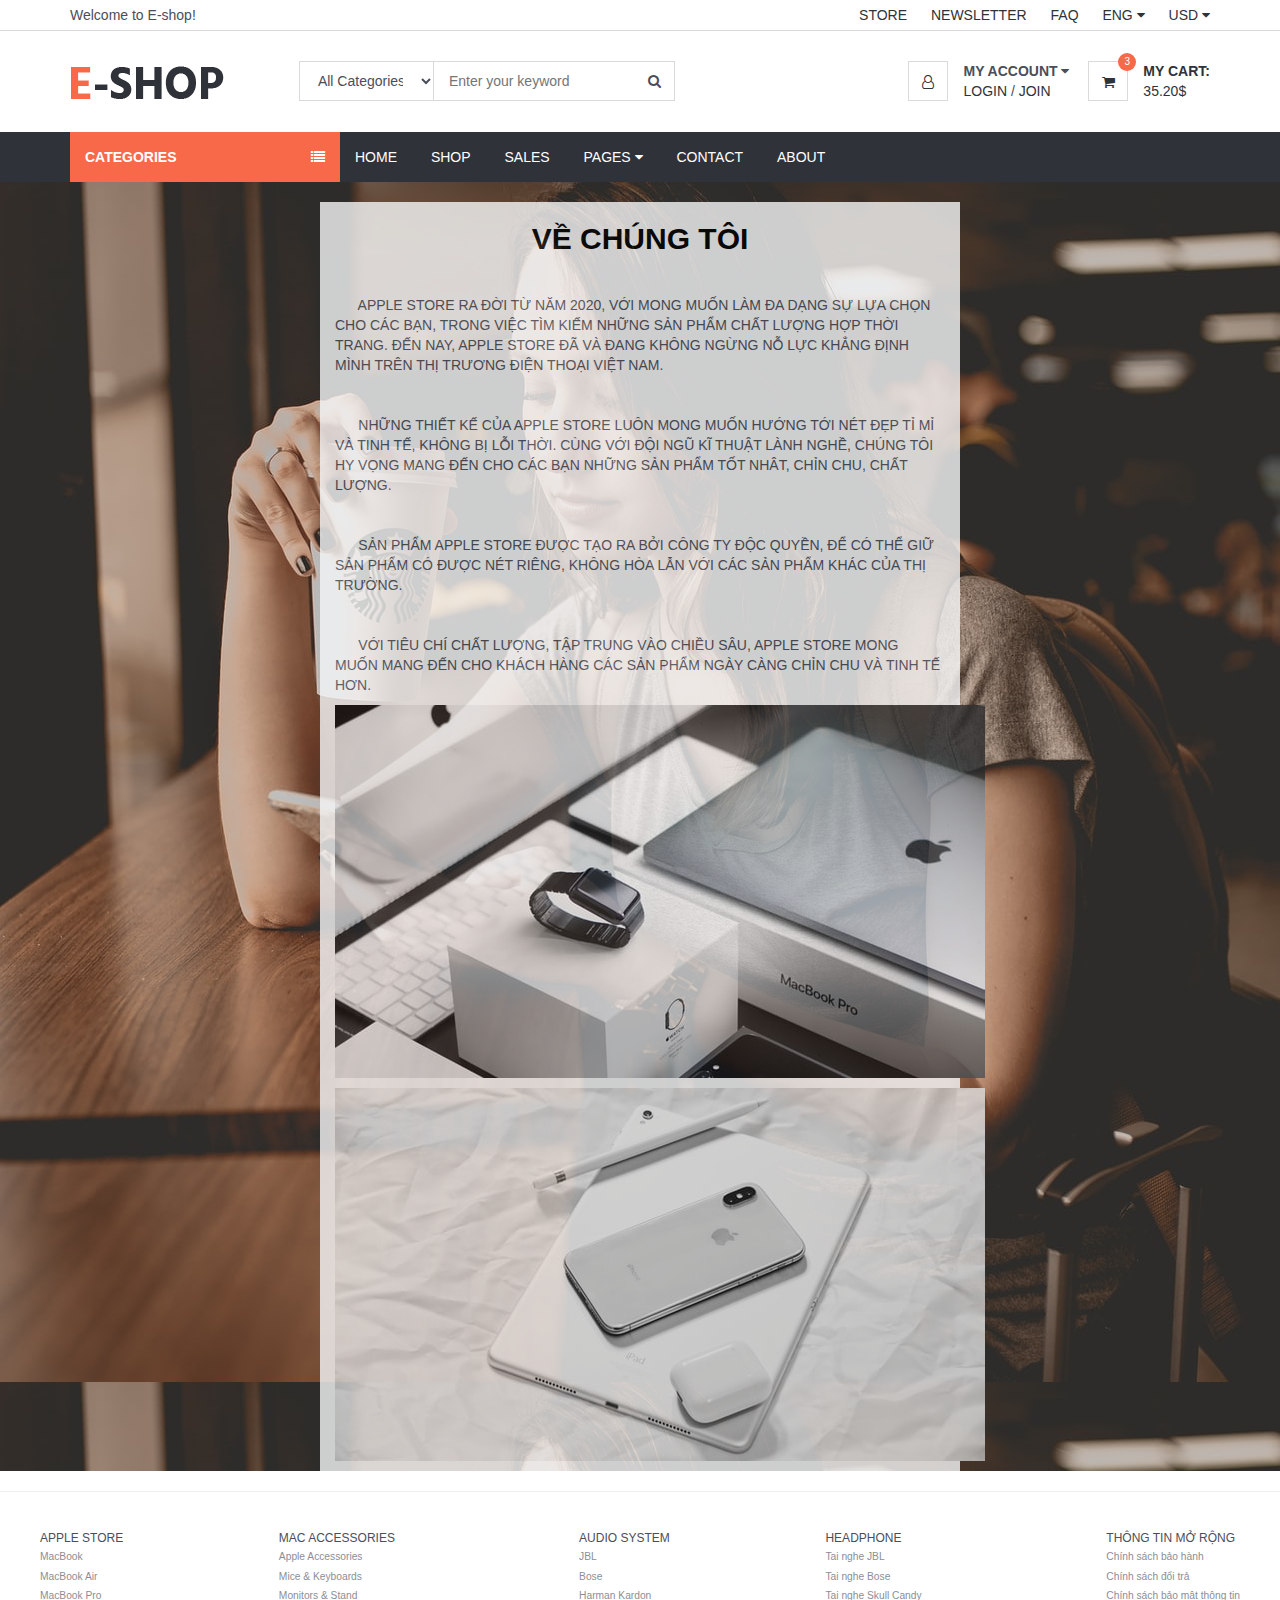
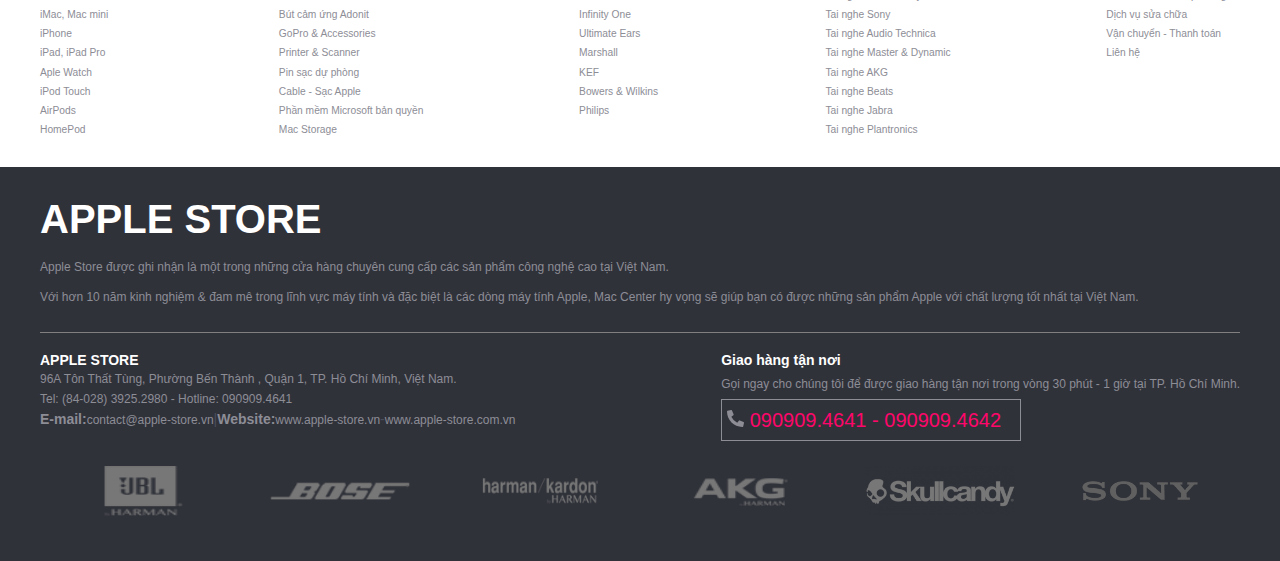
==== about.html @ 54a5a9cd "add about contact checkou" ====
<!doctype html>
<html lang="en">
    <head>
        <title>About</title>
        <!-- Required meta tags -->
        <meta charset="utf-8">
        <meta name="viewport" content="width=device-width, initial-scale=1, shrink-to-fit=no">
        <meta name="viewport" content="width=device-width, initial-scale=1, minimum-scale=1, maximum-scale=1">

        <!-- Icon title -->
        <link rel="shortcut icon" href="./img/apple-brands.svg">

        <!--Bootstrap-->
        <link rel="stylesheet" href="./css/bootstrap.min.css">

        <!--nouislider-->
        <link type="text/css" rel="stylesheet" href="./css/nouislider.min.css">

        <!--Slick-->
        <link type="text/css" rel="stylesheet" href="./css/slick.css">
        <link type="text/css" rel="stylesheet" href="./css/slick-theme.css">

        <!--Font Awesome Icon-->
        <link href="https://stackpath.bootstrapcdn.com/font-awesome/4.7.0/css/font-awesome.min.css" rel="stylesheet" integrity="sha384-wvfXpqpZZVQGK6TAh5PVlGOfQNHSoD2xbE+QkPxCAFlNEevoEH3Sl0sibVcOQVnN" crossorigin="anonymous">

        <!--Swiper CSS-->
        <link rel="stylesheet" href="./css/swiper.css">
        <link rel="stylesheet" href="./css/swiper.min.css">

        <!--Stlylesheet-->
        <link type="text/css" rel="stylesheet" href="./css/style.css">
    </head>

<body>
	<!-- HEADER -->
	<header>
		<!-- top Header -->
		<div id="top-header">
			<div class="container">
				<div class="pull-left">
					<span>Welcome to E-shop!</span>
				</div>
				<div class="pull-right">
					<ul class="header-top-links">
						<li><a href="#">Store</a></li>
						<li><a href="#">Newsletter</a></li>
						<li><a href="#">FAQ</a></li>
						<li class="dropdown default-dropdown">
							<a class="dropdown-toggle" data-toggle="dropdown" aria-expanded="true">ENG <i class="fa fa-caret-down"></i></a>
							<ul class="custom-menu">
								<li><a href="#">English (ENG)</a></li>
								<li><a href="#">Russian (Ru)</a></li>
								<li><a href="#">French (FR)</a></li>
								<li><a href="#">Spanish (Es)</a></li>
							</ul>
						</li>
						<li class="dropdown default-dropdown">
							<a class="dropdown-toggle" data-toggle="dropdown" aria-expanded="true">USD <i class="fa fa-caret-down"></i></a>
							<ul class="custom-menu">
								<li><a href="#">USD ($)</a></li>
								<li><a href="#">EUR (€)</a></li>
							</ul>
						</li>
					</ul>
				</div>
			</div>
		</div>
		<!-- /top Header -->

		<!-- header -->
		<div id="header">
			<div class="container">
				<div class="pull-left">
					<!-- Logo -->
					<div class="header-logo">
						<a class="logo" href="#">
							<img src="./img/logo.png" alt="">
						</a>
					</div>
					<!-- /Logo -->

					<!-- Search -->
					<div class="header-search">
						<form>
							<input class="input search-input" type="text" placeholder="Enter your keyword">
							<select class="input search-categories">
								<option value="0">All Categories</option>
								<option value="1">Category 01</option>
								<option value="1">Category 02</option>
							</select>
							<button class="search-btn"><i class="fa fa-search"></i></button>
						</form>
					</div>
					<!-- /Search -->
				</div>
				<div class="pull-right">
					<ul class="header-btns">
						<!-- Account -->
						<li class="header-account dropdown default-dropdown">
							<div class="dropdown-toggle" role="button" data-toggle="dropdown" aria-expanded="true">
								<div class="header-btns-icon">
									<i class="fa fa-user-o"></i>
								</div>
								<strong class="text-uppercase">My Account <i class="fa fa-caret-down"></i></strong>
							</div>
							<a href="#" class="text-uppercase">Login</a> / <a href="#" class="text-uppercase">Join</a>
							<ul class="custom-menu">
								<li><a href="#"><i class="fa fa-user-o"></i> My Account</a></li>
								<li><a href="#"><i class="fa fa-heart-o"></i> My Wishlist</a></li>
								<li><a href="#"><i class="fa fa-exchange"></i> Compare</a></li>
								<li><a href="#"><i class="fa fa-check"></i> Checkout</a></li>
								<li><a href="#"><i class="fa fa-unlock-alt"></i> Login</a></li>
								<li><a href="#"><i class="fa fa-user-plus"></i> Create An Account</a></li>
							</ul>
						</li>
						<!-- /Account -->

						<!-- Cart -->
						<li class="header-cart dropdown default-dropdown">
							<a class="dropdown-toggle" data-toggle="dropdown" aria-expanded="true">
								<div class="header-btns-icon">
									<i class="fa fa-shopping-cart"></i>
									<span class="qty">3</span>
								</div>
								<strong class="text-uppercase">My Cart:</strong>
								<br>
								<span>35.20$</span>
							</a>
							<div class="custom-menu">
								<div id="shopping-cart">
									<div class="shopping-cart-list">
										<div class="product product-widget">
											<div class="product-thumb">
												<img src="./img/thumb-product01.jpg" alt="">
											</div>
											<div class="product-body">
												<h3 class="product-price">$32.50 <span class="qty">x3</span></h3>
												<h2 class="product-name"><a href="#">Product Name Goes Here</a></h2>
											</div>
											<button class="cancel-btn"><i class="fa fa-trash"></i></button>
										</div>
										<div class="product product-widget">
											<div class="product-thumb">
												<img src="./img/thumb-product01.jpg" alt="">
											</div>
											<div class="product-body">
												<h3 class="product-price">$32.50 <span class="qty">x3</span></h3>
												<h2 class="product-name"><a href="#">Product Name Goes Here</a></h2>
											</div>
											<button class="cancel-btn"><i class="fa fa-trash"></i></button>
										</div>
									</div>
									<div class="shopping-cart-btns">
										<button class="main-btn">View Cart</button>
										<button class="primary-btn">Checkout <i class="fa fa-arrow-circle-right"></i></button>
									</div>
								</div>
							</div>
						</li>
						<!-- /Cart -->

						<!-- Mobile nav toggle-->
						<li class="nav-toggle">
							<button class="nav-toggle-btn main-btn icon-btn"><i class="fa fa-bars"></i></button>
						</li>
						<!-- / Mobile nav toggle -->
					</ul>
				</div>
			</div>
			<!-- header -->
		</div>
		<!-- container -->
	</header>
    <!-- /HEADER -->

    <!-- NAVIGATION -->
	<div id="navigation">
		<!-- container -->
		<div class="container">
			<div id="responsive-nav">
				<!-- category nav -->
				<div class="category-nav show-on-click">
					<span class="category-header">Categories <i class="fa fa-list"></i></span>
					<ul class="category-list">
						<li><a href="#">ACCESSORIES</a></li>
						<li><a href="#">TRAVEL & BAG</a></li>
						<li><a href="#">PHONE & ACCESSORIES</a></li>
						<li><a href="#">COMPUTER & OFFICE</a></li>
						<li><a href="#">CONSUMER ELECTRONICS</a></li>
						<li><a href="#">CABLE & CHARGER</a></li>
						<li><a href="#">USB</a></li>
						<li><a href="#">View All</a></li>
					</ul>
				</div>
				<!-- /category nav -->

				<!-- menu nav -->
				<div class="menu-nav">
					<span class="menu-header">Menu <i class="fa fa-bars"></i></span>
					<ul class="menu-list">
						<li><a href="#">Home</a></li>
						<li><a href="#">Shop</a></li>
						<li><a href="#">Sales</a></li>
						<li class="dropdown default-dropdown"><a class="dropdown-toggle" data-toggle="dropdown" aria-expanded="true">Pages <i class="fa fa-caret-down"></i></a>
							<ul class="custom-menu">
								<li><a href="index.html">Home</a></li>
								<li><a href="products.html">Products</a></li>
								<li><a href="product-page.html">Product Details</a></li>
								<li><a href="checkout.html">Checkout</a></li>
							</ul>
                        </li>
                        <li><a href="#">Contact</a></li>
						<li><a href="#">About</a></li>
					</ul>
				</div>
				<!-- menu nav -->
			</div>
		</div>
		<!-- /container -->
	</div>
    <!-- /NAVIGATION -->



    <div class="about container-fluid" style="margin: 0px; padding: 0px;">
        <div class="col-xs-3 col-sm-3 col-md-3 col-lg-3">
            &nbsp;
        </div>
        <div class="box col-xs-6 col-sm-6 col-md-6 col-lg-6">
            <h2 style="color: black; margin-top: 20px; text-align: center;">VỀ CHÚNG TÔI</h2>
            <p> &nbsp;&nbsp;&nbsp;&nbsp;&nbsp;   APPLE STORE RA ĐỜI TỪ NĂM 2020, VỚI MONG MUỐN LÀM ĐA DẠNG SỰ LỰA CHỌN CHO CÁC BẠN, TRONG VIỆC TÌM KIẾM NHỮNG SẢN PHẨM CHẤT LƯỢNG HỢP THỜI TRANG. ĐẾN NAY, APPLE STORE ĐÃ VÀ ĐANG KHÔNG NGỪNG NỖ LỰC KHẲNG ĐỊNH MÌNH TRÊN THỊ TRƯƠNG ĐIỆN THOẠI VIỆT NAM.</p>
            <p> &nbsp;&nbsp;&nbsp;&nbsp;&nbsp;   NHỮNG THIẾT KẾ CỦA APPLE STORE LUÔN MONG MUỐN HƯỚNG TỚI NÉT ĐẸP TỈ MỈ VÀ TINH TẾ, KHÔNG BỊ LỖI THỜI. CÙNG VỚI ĐỘI NGŨ KĨ THUẬT LÀNH NGHỀ, CHÚNG TÔI HY VỌNG MANG ĐẾN CHO CÁC BẠN NHỮNG SẢN PHẨM TỐT NHÂT, CHỈN CHU, CHẤT LƯỢNG.</p>
            <p> &nbsp;&nbsp;&nbsp;&nbsp;&nbsp;   SẢN PHẨM APPLE STORE ĐƯỢC TẠO RA BỞI CÔNG TY ĐỘC QUYỀN, ĐỂ CÓ THỂ GIỮ SẢN PHẨM CÓ ĐƯỢC NÉT RIÊNG, KHÔNG HÒA LẪN VỚI CÁC SẢN PHẨM KHÁC CỦA THỊ TRƯỜNG.</p>
            <p> &nbsp;&nbsp;&nbsp;&nbsp;&nbsp;   VỚI TIÊU CHÍ CHẤT LƯỢNG, TẬP TRUNG VÀO CHIỀU SÂU, APPLE STORE MONG MUỐN MANG ĐẾN CHO KHÁCH HÀNG CÁC SẢN PHẨM NGÀY CÀNG CHỈN CHU VÀ TINH TẾ HƠN.</p>
            <img src="./img/about1.jpg" alt="">
            
            <img style="margin-top: 10px; margin-bottom: 10px;" src="./img/about2.jpg" alt="">
        </div>
        <div class="col-xs-3 col-sm-3 col-md-3 col-lg-3">
            &nbsp;
        </div>
    </div>



    <!-- FOOTER -->
	<footer class="footer-container">
        <hr>
        <br>
        <section class="footer-container-section">
            <nav class="footer-nav-link">
                <ul>
                    <h5>APPLE STORE</h5>
                    <li><a href="#">MacBook</a></li>
                    <li><a href="#">MacBook Air</a></li>
                    <li><a href="#">MacBook Pro</a></li>
                    <li><a href="#">iMac, Mac mini</a></li>
                    <li><a href="#">iPhone</a></li>
                    <li><a href="#">iPad, iPad Pro</a></li>
                    <li><a href="#">Aple Watch</a></li>
                    <li><a href="#">iPod Touch</a></li>
                    <li><a href="#">AirPods</a></li>
                    <li><a href="#">HomePod</a></li>
                </ul>

                <ul class="mac-accessories">
                    <h5>MAC ACCESSORIES</h5>
                    <li><a href="#">Apple Accessories</a></li>
                    <li><a href="#">Mice & Keyboards</a></li>
                    <li><a href="#">Monitors & Stand</a></li>
                    <li><a href="#">Bút cảm ứng Adonit</a></li>
                    <li><a href="#">GoPro & Accessories</a></li>
                    <li><a href="#">Printer & Scanner</a></li>
                    <li><a href="#">Pin sạc dự phòng</a></li>
                    <li><a href="#">Cable - Sạc Apple</a></li>
                    <li><a href="#">Phần mềm Microsoft bản quyền</a></li>
                    <li><a href="#">Mac Storage</a></li>
                </ul>

                <ul class="audio-system">
                    <h5>AUDIO SYSTEM</h5>
                    <li><a href="#">JBL</a></li>
                    <li><a href="#">Bose</a></li>
                    <li><a href="#">Harman Kardon</a></li>
                    <li><a href="#">Infinity One</a></li>
                    <li><a href="#">Ultimate Ears</a></li>
                    <li><a href="#">Marshall</a></li>
                    <li><a href="#">KEF</a></li>
                    <li><a href="#">Bowers & Wilkins</a></li>
                    <li><a href="#">Philips</a></li>
                </ul>

                <ul class="headphone">
                    <h5>HEADPHONE</h5>
                    <li><a href="#">Tai nghe JBL</a></li>
                    <li><a href="#">Tai nghe Bose</a></li>
                    <li><a href="#">Tai nghe Skull Candy</a></li>
                    <li><a href="#">Tai nghe Sony</a></li>
                    <li><a href="#">Tai nghe Audio Technica</a></li>
                    <li><a href="#">Tai nghe Master & Dynamic</a></li>
                    <li><a href="#">Tai nghe AKG</a></li>
                    <li><a href="#">Tai nghe Beats</a></li>
                    <li><a href="#">Tai nghe Jabra</a></li>
                    <li><a href="#">Tai nghe Plantronics</a></li>
                </ul>

                <ul class="dich-vu">
                    <h5>THÔNG TIN MỞ RỘNG</h5>
                    <li><a href="#">Chính sách bảo hành</a></li>
                    <li><a href="#">Chính sách đổi trả</a></li>
                    <li><a href="#">Chính sách bảo mật thông tin</a></li>
                    <li><a href="#">Dịch vụ sửa chữa</a></li>
                    <li><a href="#">Vận chuyển - Thanh toán</a></li>
                    <li><a href="#">Liên hệ</a></li>
                </ul>
            </nav>

            <div class="footer-div-container">
                <div class="footer-div-intro">
                    <div class="footer-div-intro-text">
                        <p style="color: white; font-weight: bold; font-size: 40px; line-height: 65px;">APPLE STORE</p>
                        <p>Apple Store được ghi nhận là một trong những cửa hàng chuyên cung cấp các sản phẩm công nghệ cao tại Việt Nam.</p>
                        <p>Với hơn 10 năm kinh nghiệm & đam mê trong lĩnh vực máy tính và đặc biệt là các dòng máy tính Apple, Mac Center hy vọng sẽ giúp bạn có được những sản phẩm Apple với chất lượng tốt nhất tại Việt Nam.</p>
                        <br>
                        <div style="border-bottom: 1px solid gray; width: 100%; height: 0;">                
                    </div>
                    <br>
                    <div class="footer-div-intro-link">
                        <div class="div-left">
                            <h5>APPLE STORE</h5>
                            <p>96A Tôn Thất Tùng, Phường Bến Thành , Quận 1, TP. Hồ Chí Minh, Việt Nam.</p>
                            <p>Tel: (84-028) 3925.2980 - Hotline: 090909.4641</p>
                            <ul>
                                <li><b>E-mail: </b></li>
                                <li><a href="#">contact@apple-store.vn</a>|</li> 
                                <li><b>Website: </b></li>
                                <li><a href="http://www.maccenter.vn" target="_blank">www.apple-store.vn</a>-</li>
                                <li><a href="http://www.maccenter.com.vn/" target="_blank">www.apple-store.com.vn</a></li>
                            </ul>
                        </div>
    
                        <div class="div-right">
                            <h5>Giao hàng tận nơi</h5>
                            <p>Gọi ngay cho chúng tôi để được giao hàng tận nơi trong vòng 30 phút - 1 giờ tại TP. Hồ Chí Minh.</p>
                            <div class="your-phone">
                                <p>
                                    <svg aria-hidden="true" focusable="false" data-prefix="fas" data-icon="phone-alt" class="svg-inline--fa fa-phone-alt fa-w-16" role="img" xmlns="http://www.w3.org/2000/svg" viewBox="0 0 512 512">
                                        <path fill="currentColor" d="M497.39 361.8l-112-48a24 24 0 0 0-28 6.9l-49.6 60.6A370.66 370.66 0 0 1 130.6 204.11l60.6-49.6a23.94 23.94 0 0 0 6.9-28l-48-112A24.16 24.16 0 0 0 122.6.61l-104 24A24 24 0 0 0 0 48c0 256.5 207.9 464 464 464a24 24 0 0 0 23.4-18.6l24-104a24.29 24.29 0 0 0-14.01-27.6z"></path>
                                    </svg> 090909.4641 - 090909.4642
                                </p>
                            </div>
                        </div>
                    </div>
    
                    <div class="div-icon-link">
                        <a href="#"><img src="./img/footer-logo-jbl.png"></a>     
                        <a href="#"><img src="./img/footer-logo-bose.png"></a>     
                        <a href="#"><img src="./img/footer-logo-hk.png"></a>     
                        <a href="#"><img src="./img/footer-logo-akg.png"></a>     
                        <a href="#"><img src="./img/footer-logo-SkullCandy.png"></a>
                        <a href="#"><img src="./img/footer-logo-sony.png"></a>     
                    </div>
                </div>
            </div>
        </section>
    </footer>
    <!-- /FOOTER -->


    <!-- jQuery Plugins -->
	<script src="js/jquery.min.js"></script>
	<script src="js/bootstrap.min.js"></script>
	<script src="js/slick.min.js"></script>
	<script src="js/nouislider.min.js"></script>
	<script src="js/jquery.zoom.min.js"></script>
	<script src="js/main.js"></script>

    <!-- Optional JavaScript -->
    <!-- jQuery first, then Popper.js, then Bootstrap JS -->
    <script src="https://code.jquery.com/jquery-3.3.1.slim.min.js" integrity="sha384-q8i/X+965DzO0rT7abK41JStQIAqVgRVzpbzo5smXKp4YfRvH+8abtTE1Pi6jizo" crossorigin="anonymous"></script>
    <script src="https://cdnjs.cloudflare.com/ajax/libs/popper.js/1.14.7/umd/popper.min.js" integrity="sha384-UO2eT0CpHqdSJQ6hJty5KVphtPhzWj9WO1clHTMGa3JDZwrnQq4sF86dIHNDz0W1" crossorigin="anonymous"></script>
    <script src="https://stackpath.bootstrapcdn.com/bootstrap/4.3.1/js/bootstrap.min.js" integrity="sha384-JjSmVgyd0p3pXB1rRibZUAYoIIy6OrQ6VrjIEaFf/nJGzIxFDsf4x0xIM+B07jRM" crossorigin="anonymous"></script>
	<script src="./js/swiper.js"></script>
    <script src="./js/swiper.min.js"></script>
</body>
---- css/nouislider.min.css ----
/*! nouislider - 10.0.0 - 2017-05-28 14:52:48 */.noUi-target,.noUi-target *{-webkit-touch-callout:none;-webkit-tap-highlight-color:transparent;-webkit-user-select:none;-ms-touch-action:none;touch-action:none;-ms-user-select:none;-moz-user-select:none;user-select:none;-moz-box-sizing:border-box;box-sizing:border-box}.noUi-target{position:relative;direction:ltr}.noUi-base{width:100%;height:100%;position:relative;z-index:1}.noUi-connect{position:absolute;right:0;top:0;left:0;bottom:0}.noUi-origin{position:absolute;height:0;width:0}.noUi-handle{position:relative;z-index:1}.noUi-state-tap .noUi-connect,.noUi-state-tap .noUi-origin{-webkit-transition:top .3s,right .3s,bottom .3s,left .3s;transition:top .3s,right .3s,bottom .3s,left .3s}.noUi-state-drag *{cursor:inherit!important}.noUi-base,.noUi-handle{-webkit-transform:translate3d(0,0,0);transform:translate3d(0,0,0)}.noUi-horizontal{height:18px}.noUi-horizontal .noUi-handle{width:34px;height:28px;left:-17px;top:-6px}.noUi-vertical{width:18px}.noUi-vertical .noUi-handle{width:28px;height:34px;left:-6px;top:-17px}.noUi-target{background:#FAFAFA;border-radius:4px;border:1px solid #D3D3D3;box-shadow:inset 0 1px 1px #F0F0F0,0 3px 6px -5px #BBB}.noUi-connect{background:#3FB8AF;border-radius:4px;box-shadow:inset 0 0 3px rgba(51,51,51,.45);-webkit-transition:background 450ms;transition:background 450ms}.noUi-draggable{cursor:ew-resize}.noUi-vertical .noUi-draggable{cursor:ns-resize}.noUi-handle{border:1px solid #D9D9D9;border-radius:3px;background:#FFF;cursor:default;box-shadow:inset 0 0 1px #FFF,inset 0 1px 7px #EBEBEB,0 3px 6px -3px #BBB}.noUi-active{box-shadow:inset 0 0 1px #FFF,inset 0 1px 7px #DDD,0 3px 6px -3px #BBB}.noUi-handle:after,.noUi-handle:before{content:"";display:block;position:absolute;height:14px;width:1px;background:#E8E7E6;left:14px;top:6px}.noUi-handle:after{left:17px}.noUi-vertical .noUi-handle:after,.noUi-vertical .noUi-handle:before{width:14px;height:1px;left:6px;top:14px}.noUi-vertical .noUi-handle:after{top:17px}[disabled] .noUi-connect{background:#B8B8B8}[disabled] .noUi-handle,[disabled].noUi-handle,[disabled].noUi-target{cursor:not-allowed}.noUi-pips,.noUi-pips *{-moz-box-sizing:border-box;box-sizing:border-box}.noUi-pips{position:absolute;color:#999}.noUi-value{position:absolute;white-space:nowrap;text-align:center}.noUi-value-sub{color:#ccc;font-size:10px}.noUi-marker{position:absolute;background:#CCC}.noUi-marker-large,.noUi-marker-sub{background:#AAA}.noUi-pips-horizontal{padding:10px 0;height:80px;top:100%;left:0;width:100%}.noUi-value-horizontal{-webkit-transform:translate3d(-50%,50%,0);transform:translate3d(-50%,50%,0)}.noUi-marker-horizontal.noUi-marker{margin-left:-1px;width:2px;height:5px}.noUi-marker-horizontal.noUi-marker-sub{height:10px}.noUi-marker-horizontal.noUi-marker-large{height:15px}.noUi-pips-vertical{padding:0 10px;height:100%;top:0;left:100%}.noUi-value-vertical{-webkit-transform:translate3d(0,50%,0);transform:translate3d(0,50%,0);padding-left:25px}.noUi-marker-vertical.noUi-marker{width:5px;height:2px;margin-top:-1px}.noUi-marker-vertical.noUi-marker-sub{width:10px}.noUi-marker-vertical.noUi-marker-large{width:15px}.noUi-tooltip{display:block;position:absolute;border:1px solid #D9D9D9;border-radius:3px;background:#fff;color:#000;padding:5px;text-align:center;white-space:nowrap}.noUi-horizontal .noUi-tooltip{-webkit-transform:translate(-50%,0);transform:translate(-50%,0);left:50%;bottom:120%}.noUi-vertical .noUi-tooltip{-webkit-transform:translate(0,-50%);transform:translate(0,-50%);top:50%;right:120%}
---- css/style.css ----
/* kiểu chữ */

body{
    font-family: 'Hind', sans-serif;
    color: #4A4E5A;
    overflow-x: hidden;
}

h1, h2, h3, h4, h5, h6{
    
    margin: 0 0 10px;
    font-weight: 700;
    
}
  
h1{
    color: white;
    text-shadow: 5px 5px 5px black;
}

a{
    color: #30323A;
    -webkit-transition: 0.3s color;
    transition: 0.3s color;
}

a:hover, a:focus {
    color: #F8694A;
    text-decoration: none;
    outline: none;
}

ul, ol {
    margin: 0;
    padding: 0;
    list-style: none
}

/* Buttons */

.main-btn, .primary-btn {
    display: inline-block;
    padding: 10px 15px;
    text-transform: uppercase;
    font-weight: 700;
    border: none;
    -webkit-transition: 0.3s all;
    transition: 0.3s all;
  }
  
  .icon-btn.main-btn, .icon-btn.primary-btn {
    width: 40px;
    height: 40px;
    line-height: 40px;
    text-align: center;
    padding: 0px;
    border: none;
  }
  
  .main-btn {
    color: #30323A;
    background-color: #FFF;
    -webkit-box-shadow: 0px 0px 0px 1px #DADADA inset, 0px 0px 0px 6px transparent;
    box-shadow: 0px 0px 0px 1px #DADADA inset, 0px 0px 0px 6px transparent;
  }
  
  .main-btn:hover, .main-btn:focus {
    color: #F8694A;
    -webkit-box-shadow: 0px 0px 0px 1px #F8694A inset, 0px 0px 0px 0px #F8694A;
    box-shadow: 0px 0px 0px 1px #F8694A inset, 0px 0px 0px 0px #F8694A;
  }
  
  .primary-btn {
    color: #FFF;
    background-color: #F8694A;
  }
  
  .primary-btn:hover, .primary-btn:focus {
    color: #FFF;
    background-color: #30323A;
  }

/* Inputs */

.input {
    width: 100%;
    height: 40px;
    padding: 0px 15px;
    border: none;
    background-color: transparent;
    -webkit-box-shadow: 0px 0px 0px 1px #DADADA inset, 0px 0px 0px 5px transparent;
    box-shadow: 0px 0px 0px 1px #DADADA inset, 0px 0px 0px 5px transparent;
    -webkit-transition: 0.3s all;
    transition: 0.3s all;
  }
  
  .input:focus {
    -webkit-box-shadow: 0px 0px 0px 1px #F8694A inset, 0px 0px 0px 0px #F8694A;
    box-shadow: 0px 0px 0px 1px #F8694A inset, 0px 0px 0px 0px #F8694A;
  }
  
  textarea.input {
    padding: 15px;
  }
  
  .input-checkbox .caption {
    max-height: 0;
    overflow: hidden;
    transition: 0.3s max-height;
  }
  
  .input-checkbox>label {
    color: #30323A;
  }
  
  .input-checkbox input[type="checkbox"]:checked+label+.caption, .input-checkbox input[type="radio"]:checked+label+.caption {
    max-height: 800px;
  }

/* List */

.list-links .list-links-title {
    text-transform: uppercase;
    margin-bottom: 10px;
    font-size: 16px;
  }
  
  .list-links li>a {
    position: relative;
    display: inline-block;
    text-transform: uppercase;
    padding: 2px 0px;
    -webkit-transition: 0.3s all;
    transition: 0.3s all;
  }
  
  .list-links li>a:before {
    content: "\f105";
    position: absolute;
    left: 0px;
    font-family: FontAwesome;
    transform: translateX(-10px);
    opacity: 0;
    visibility: hidden;
    -webkit-transition: 0.3s all;
    transition: 0.3s all;
  }
  
  .list-links li>a:hover, .list-links li>a:focus, .list-links li.active>a {
    color: #F8694A;
    transform: translateX(10px);
  }
  
  .list-links li>a:hover:before, .list-links li>a:focus:before, .list-links li.active>a:before {
    opacity: 1;
    visibility: visible;
  }

/* Section */

.section {
    padding-top: 30px;
    padding-bottom: 30px;
  }
  
  .section-grey {
    background: #F6F7F8;
  }
  
  .section-title {
    position: relative;
    margin-bottom: 15px;
    margin-top: 15px;
    border-bottom: 1px solid #DADADA;
  }
  
  .section-title .title {
    display: inline-block;
    text-transform: uppercase;
  }
  
  .section-title:after {
    content: "";
    position: absolute;
    left: 0;
    bottom: -1.5px;
    height: 3px;
    width: 60px;
    background-color: #F8694A;
  }

/* Header */

#header{
    padding-top: 15px;
    padding-bottom: 15px;
}

/* Top header */

#top-header{
    padding-top: 5px;
    padding-bottom: 5px;
    border-bottom: 1px solid #DADADA;
}

.header-top-links>li{
    display: inline-block;
}

.header-top-links>li+li{
    margin-left: 20px;
}

.header-top-links>li>a{
    cursor: pointer;
    text-transform: uppercase;
}

/* logo */

.header-logo{
    display: inline-block;
    margin-right: 70px;
}

.header-logo .logo>img {
    width: 100%;
    max-height: 70px;
}

/* Search header */

.header-search {
    display: inline-block;
    padding: 15px 0px;
    max-width: 400px;
}

.header-search>form {
    position: relative;
}
  
.header-search>form .search-input {
    padding-left: 150px;
    padding-right: 45px;
}
  
.header-search>form .search-categories {
    position: absolute;
    left: 0px;
    top: 0px;
    width: 135px;
}
  
.header-search>form .search-btn {
    position: absolute;
    top: 0px;
    right: 0px;
    width: 40px;
    height: 40px;
    background-color: transparent;
    border: none;
}

/* Account header */

.header-btns>li {
    display: inline-block;
    vertical-align: top;
    padding: 15px 0px;
}
  
.header-btns>li+li {
    margin-left: 15px;
}
  
.header-btns>li .header-btns-icon {
    position: relative;
    float: left;
    margin-right: 15px;
    width: 40px;
    height: 40px;
    line-height: 40px;
    text-align: center;
    color: #30323A;
    background-color: #FFF;
    border: 1px solid #DADADA;
}
  
.header-btns .dropdown-toggle {
    display: block;
    cursor: pointer;
}
  
.header-account.dropdown .custom-menu>li>a>i {
    margin-right: 15px;
    color: #F8694A;
}

/* Cart header */

.header-cart .header-btns-icon .qty {
    position: absolute;
    right: -9px;
    top: -9px;
    width: 18px;
    height: 18px;
    line-height: 18px;
    text-align: center;
    font-size: 10px;
    background: #F8694A;
    color: #FFF;
    border-radius: 50%;
}
  
.header-cart.dropdown .custom-menu {
    width: 300px;
}
  
#shopping-cart .shopping-cart-list {
    max-height: 260px;
    margin-bottom: 15px;
    overflow-y: scroll;
}
  
#shopping-cart .shopping-cart-list .product.product-widget:first-child {
    margin-top: 0px;
}
  
#shopping-cart .shopping-cart-list .product.product-widget:last-child {
    margin-bottom: 0px;
}
  
#shopping-cart .shopping-cart-btns>button {
    width: calc(50% - 2px);
}

/* NAVIGATION */

#navigation {
    background-color: #30323A;
}
  
#navigation .container {
    position: relative;
}

/* Category nav */

.category-nav {
    float: left;
    width: 270px;
}
  
.category-nav .category-header {
    padding: 15px;
    display: block;
    text-transform: uppercase;
    background: #F8694A;
    color: #FFF;
    font-weight: 700;
}
  
.category-nav .category-header>i {
    float: right;
    line-height: 20px;
}
  
.category-nav .category-list {
    position: absolute;
    width: 270px;
    background-color: #FFF;
    border-left: 1px solid #DADADA;
    border-right: 1px solid #DADADA;
    border-bottom: 1px solid #DADADA;
    z-index: 50;
    transition: 0.3s all;
}
  
.category-nav.show-on-click .category-list {
    opacity: 0;
    visibility: hidden;
    transform: translate(0px, 15px);
}
  
.category-nav.show-on-click .category-list.open {
    opacity: 1;
    visibility: visible;
    transform: translate(0px, 0px);
}
  
.category-nav .category-list>li+li {
    border-top: 1px solid #DADADA;
}
  
.category-nav .category-list>li.dropdown>.dropdown-toggle>i {
    float: right;
    line-height: 20px;
}
  
.category-nav .category-list>li>a {
    display: block;
    padding: 15px;
    text-transform: uppercase;
}
  
.category-nav .category-list>li>a:hover, .category-nav .category-list>li>a:focus, .category-nav .category-list>li.dropdown.open>a {
    color: #F8694A;
}

/* Menu nav */

  
.menu-nav .menu-header {
    display: none;
    padding: 15px;
    text-transform: uppercase;
    background: #30323A;
    color: #FFF;
    font-weight: 700;
}
  
.menu-nav .menu-header>i {
    float: right;
    line-height: 20px;
}
  
.menu-nav .menu-list>li {
    display: inline-block;
}
  
.menu-nav .menu-list>li>a {
    display: block;
    padding: 15px;
    color: #FFF;
    text-transform: uppercase;
}
  
.menu-nav .menu-list>li>a:hover, .menu-nav .menu-list>li>a:focus, .menu-nav .menu-list>li.dropdown.open>a {
    color: #F8694A;
}

/* Dropdowns */

.custom-menu {
    position: absolute;
    padding: 15px;
    background: #FFF;
    box-shadow: 0px 6px 12px rgba(0, 0, 0, 0.175);
    z-index: 100;
    top: 100%;
    min-width: 200px;
    opacity: 0;
    visibility: hidden;
    transition: 0.3s all;
}
  .dropdown.open>.custom-menu {
    opacity: 1;
    visibility: visible;
}

/* Default Dropdown */

.dropdown.default-dropdown>.custom-menu {
    border-top: 2px solid #F8694A;
    left: 50%;
    transform: translateX(-50%) translateY(15px);
}
  
  .dropdown.default-dropdown.open>.custom-menu {
    transform: translateX(-50%) translateY(0px);
}
  
.dropdown.default-dropdown>.custom-menu>li>a {
    display: block;
    padding: 10px 0px;
    text-transform: uppercase;
}

/*-- Mega Dropdown --*/

.dropdown.mega-dropdown.full-width {
    position: static !important;
}
  
.dropdown.mega-dropdown>.custom-menu {
    border-top: 2px solid #F8694A;
    left: 0;

    transform: translate(0px, 15px);
    width: auto;
    min-width: 750px;
    max-width: 100%;
}
  
.dropdown.mega-dropdown.full-width>.custom-menu {
    width: 100%;
}
  
.dropdown.mega-dropdown.open>.custom-menu {

    transform: translate(0px, 0px);
}
  
  /*-- Side Dropdown --*/
  
  .dropdown.side-dropdown>.custom-menu {
    border-left: 2px solid #F8694A;
    left: 100%;
    top: 0;
    width: 750px;
    transform: translate(15px, 0px);
  }
  
  .dropdown.side-dropdown.open>.custom-menu {
    transform: translate(0px, 0px);
  }
  

/*----------------------------*\
	Mobile nav
\*----------------------------*/

#header .nav-toggle {
    display: none;
}
  
@media only screen and (max-width: 991px) {
    #header .nav-toggle {
      display: inline-block;
    }
    header .pull-left, header .pull-right {
      float: none !important;
    }
    header .pull-right {
      margin-top: 10px;
    }
    #responsive-nav {
      position: fixed;
      left: 0;
      top: 0;
      bottom: 0;
      max-width: 270px;
      width: 0%;
      overflow: hidden;
      background-color: #FFF;
      transform: translateX(-100%);
      transition: 0.5s all;
      z-index: 990;
    }
    #responsive-nav.open {
      width: 100%;
      transform: translateX(0%);
    }
    #responsive-nav .dropdown .custom-menu {
      display: none;
      position: static;
      width: 100%;
      -webkit-box-shadow: none;
      box-shadow: none;
      border-top: none;
      border-left: 2px solid #F8694A;
    }
    #responsive-nav .dropdown.open .custom-menu {
      display: block;
      min-width: auto;
      transform: translate(0px, 0px);
    }
    .category-nav .category-list, .menu-nav .menu-list {
      display: none;
      overflow-y: scroll;
      overflow-x: hidden;
      max-height: calc(100vh - 100px);
    }
    .category-nav .category-list.open, .menu-nav .menu-list.open {
      display: block;
    }
    .menu-nav .menu-header, .category-nav .category-header {
      cursor: pointer;
    }
    .category-nav {
      float: none;
      width: 100%;
    }
    .category-nav .category-list {
      position: static;
    }
    .menu-nav .menu-header {
      display: block;
    }
    .menu-nav .menu-list {
      float: none;
      border-left: 1px solid #DADADA;
      border-right: 1px solid #DADADA;
      border-bottom: 1px solid #DADADA;
    }
    .menu-nav .menu-list>li {
      display: block;
    }
    .menu-nav .menu-list>li+li {
      border-top: 1px solid #DADADA;
    }
    .menu-nav .menu-list>li>a {
      color: #30323A;
    }
    #navigation.shadow:after {
      content: "";
      position: fixed;
      left: 0;
      right: 0;
      top: 0;
      bottom: 0;
      background-color: rgba(0, 0, 0, 0.7);
      z-index: 99;
    }
  }

/* Banners */

#home-slick{
  float: right;
  height: 500px;
  width: 850px;
  margin-right: 20px;
  margin-top: -15px;
}

.banner {
  display: block;
  position: relative;
  margin-top: 15px;
  margin-bottom: 15px;
}

.banner>img {
  width: 100%;
}

.banner.banner-1 .banner-caption {
  position: absolute;
  top: 50%;
  left: 50%;
  -webkit-transform: translate(-50%, -50%);
  -ms-transform: translate(-50%, -50%);
  transform: translate(-50%, -50%);
}

.banner.banner-2 .banner-caption {
  position: absolute;
  left: 10%;
  right: 10%;
  bottom: 10%;
}

.banner h2 {
  font-size: 40px;
  color: white;
  text-transform: uppercase;
}
.banner:hover h2 {
  color: black;
  text-shadow: 4px 4px 4px white;
  text-transform: uppercase;
}

.container .row .box{
  position: relative;
}

.container .row .box .imgBanner{
  transition: transform 1s;
  border-radius: 20px;
}

.container .row .box:hover .imgBanner{
  transform: scale(1.1);
  opacity: 0.5;
  
}

.container .row .box .banner-caption{
  display: none;
  transform: translate(-50%, -50%);
}
.container .row .box:hover .banner-caption{
  transition: 2s color black;
  color: #30323A;
  display: block;
}


/* section */

.section {
  margin-top: 50px;
  padding-top: 30px;
  padding-bottom: 30px;
}

.section-grey {
  background: #F6F7F8;
}

.section-title {
  position: relative;
  margin-bottom: 15px;
  margin-top: 15px;
  border-bottom: 1px solid #DADADA;
}

.section-title .title {
  display: inline-block;
  text-transform: uppercase;
}

.section-title:after {
  content: "";
  position: absolute;
  left: 0;
  bottom: -1.5px;
  height: 3px;
  width: 60px;
  background-color: #F8694A;
}

/* /section */



/* PRODUCT-ITEM */
#products-section{
  margin-top: 50px;
}

.product-item {
  text-align: center;
  margin-top: 80px;
}
.product-item figure {
    overflow: hidden;
    position: relative;
    margin-bottom: 30px;
}
.product-item figure:before {
  z-index: 2;
  -webkit-transition: .4s all ease;
  -o-transition: .4s all ease;
  transition: .4s all ease;
  -webkit-transform: scale(1.05);
  -ms-transform: scale(1.05);
  transform: scale(1.05);
  position: absolute;
  content: "";
  border: 4px solid #f16821;
  left: 20px;
  right: 20px;
  top: 20px;
  bottom: 20px;
  opacity: 0;
  visibility: hidden;
}
.product-item figure img {
  -webkit-transition: .3s all ease;
  -o-transition: .3s all ease;
  transition: .3s all ease;
  -webkit-transform: scale(1);
  -ms-transform: scale(1);
  transform: scale(1);
}
.product-item h3 {
  font-size: 18px;
}
.product-item h3 a {
  color: #000;
}
.product-item h3 a:hover {
  color: #f16821;
}
.product-item p {
  line-height: 1.4;
  font-size: 13px;
}
.product-item .meta-icons {
  margin-left: 5px;
  margin-bottom: 5px;
  margin-right: 5px;
  font-size: 13px;
}
.product-item .meta-icons a {
  font-size: 16px;
  position: relative;
  top: 2px;
}
.product-item:hover figure:before {
  opacity: 1;
  visibility: visible;
  -webkit-transform: scale(1);
  -ms-transform: scale(1);
  transform: scale(1);
}
.product-item:hover figure img {
  -webkit-transform: scale(1.2);
  -ms-transform: scale(1.2);
  transform: scale(1.2);
}

/* /PRODUCT-ITEM */

/* ABOUT */
.about{
  background-image: url('../img/about.jpg');
  height: 100%;
  width: 100%;
}
.about div.box{
  background-color: #F6F7F8;
  margin-top: 20px;
  opacity: 0.8;
}
.about div.box p{
  margin-top: 40px;
}

/* /ABOUT */

/* ĐỊNH NGHĨA CHO btn */

.btn {
  text-transform: uppercase;
  font-size: 12px;
  font-weight: 900;
  padding: 6px 20px;
}
.btn:hover, .btn:active, .btn:focus {
  outline: none;
  -webkit-box-shadow: none !important;
  box-shadow: none !important;
}
.btn.btn-black {
  border-width: 2px;
  border-color: #30323A;
  background: #30323A;
  color: #fff;
  border-radius: 0px;
}
.btn.btn-black:hover {
  color: #30323A;
  background-color: transparent;
}
.btn.btn-black.btn-outline-black {
  color: #30323A;
  background-color: transparent;
}
.btn.btn-black.btn-outline-black:hover {
  border-color: #30323A;
  background: #30323A;
  color: #fff;
}
.btn.btn-white {
  border-width: 2px;
  border-color: #fff;
  background: #fff;
  color: #30323A;
}
.btn.btn-white:hover {
  color: #fff;
  background-color: transparent;
}
.btn.btn-white.btn-outline-white {
  color: #fff;
  background-color: transparent; }
.btn.btn-white.btn-outline-white:hover {
  border-color: #fff;
  background: #fff;
  color: #30323A;
}

/* /ĐỊNH NGHĨA CHO btn */

/* TABLE CHECKOUT */
th{
  text-align: center;
  background-color: #ededf5;
  color: #000;
  height: 50px;
}

td{
  padding-top: 15px;
  font-size: 16px;
  text-align: center;
  width: 500px;
  height: 100%;
  background-color: #f8f7f7;
}
.checkout{
  height: 40px;
  width: 300px;
  border-radius: 0%;
  background-color: #f16821;
  border: none;
  color: white;
}
.checkout:hover{
  background-color: #000;
  transition: 0.3s background;
}

/* /TABLE CHECKOUT */



/* footer */

footer.footer-container {
  width: 100%;
}

footer.footer-container section.footer-container-section {
  max-width: 100%;
}

footer.footer-container section.footer-container-section nav.footer-nav-link {
  width: 1200px;
  max-width: 100%;
  margin: 0 auto;
  display: -webkit-box;
  display: -ms-flexbox;
  display: flex;
  -webkit-box-pack: justify;
      -ms-flex-pack: justify;
          justify-content: space-between;
  padding-bottom: 30px;
}

footer.footer-container section.footer-container-section nav.footer-nav-link ul {
  list-style: none;
  margin: 0;
}

footer.footer-container section.footer-container-section nav.footer-nav-link ul h5 {
  margin: 0;
  font-family: Arial;
  font-size: 12px;
  font-weight: normal;
}

footer.footer-container section.footer-container-section nav.footer-nav-link ul li {
  height: 1.5vw;
}

footer.footer-container section.footer-container-section nav.footer-nav-link ul li a {
  font-family: Arial;
  font-size: 0.8vw;
  font-weight: normal;
  color: #8D8D96;
  text-decoration: none;
  -webkit-transition: 0.3s;
  transition: 0.3s;
}

footer.footer-container section.footer-container-section nav.footer-nav-link ul li a:hover {
  text-decoration: underline;
  color: #009EF9;
}

footer.footer-container section.footer-container-section div.footer-div-container {
  padding: 20px 20px;
  width: 100%;
  background-color: #30323A;
}

footer.footer-container section.footer-container-section div.footer-div-container div.footer-div-intro {
  width: 1200px;
  margin: 0 auto;
}

footer.footer-container section.footer-container-section div.footer-div-container div.footer-div-intro div.footer-div-intro-text {
  width: 100%;
}

footer.footer-container section.footer-container-section div.footer-div-container div.footer-div-intro div.footer-div-intro-text p {
  margin: 0;
  line-height: 30px;
  font-family: Arial;
  font-size: 12px;
  font-weight: normal;
  color: #8D8D96;
}

footer.footer-container section.footer-container-section div.footer-div-container div.footer-div-intro div.footer-div-intro-link {
  display: -webkit-box;
  display: -ms-flexbox;
  display: flex;
  -webkit-box-pack: justify;
      -ms-flex-pack: justify;
          justify-content: space-between;
}

footer.footer-container section.footer-container-section div.footer-div-container div.footer-div-intro div.footer-div-intro-link div.div-left h5 {
  margin: 0;
  color: white;
}

footer.footer-container section.footer-container-section div.footer-div-container div.footer-div-intro div.footer-div-intro-link div.div-left p {
  line-height: 20px;
  font-family: Arial;
  font-size: 12px;
  font-weight: normal;
  color: #8D8D96;
}

footer.footer-container section.footer-container-section div.footer-div-container div.footer-div-intro div.footer-div-intro-link div.div-left ul {
  display: -webkit-box;
  display: -ms-flexbox;
  display: flex;
  list-style: none;
}

footer.footer-container section.footer-container-section div.footer-div-container div.footer-div-intro div.footer-div-intro-link div.div-left ul li b {
  font-family: Arial;
  font-size: 14px;
  font-weight: bold;
  color: #8D8D96;
}

footer.footer-container section.footer-container-section div.footer-div-container div.footer-div-intro div.footer-div-intro-link div.div-left ul li a {
  font-family: Arial;
  font-size: 12px;
  font-weight: normal;
  color: #8D8D96;
  text-decoration: none;
}

footer.footer-container section.footer-container-section div.footer-div-container div.footer-div-intro div.footer-div-intro-link div.div-left ul li a:hover {
  text-decoration: underline;
  color: #009EF9;
}

footer.footer-container section.footer-container-section div.footer-div-container div.footer-div-intro div.footer-div-intro-link div.div-right h5 {
  margin: 0;
  color: white;
}

footer.footer-container section.footer-container-section div.footer-div-container div.footer-div-intro div.footer-div-intro-link div.div-right p {
  line-height: 30px;
  font-family: Arial;
  font-size: 12px;
  font-weight: normal;
  color: #8D8D96;
}

footer.footer-container section.footer-container-section div.footer-div-container div.footer-div-intro div.footer-div-intro-link div.div-right div.your-phone {
  padding: 5px 5px;
  width: 300px;
  border: 1px solid #8D8D96;
}

footer.footer-container section.footer-container-section div.footer-div-container div.footer-div-intro div.footer-div-intro-link div.div-right div.your-phone p {
  color: #FF066A;
  font-size: 20px;
}

footer.footer-container section.footer-container-section div.footer-div-container div.footer-div-intro div.footer-div-intro-link div.div-right div.your-phone p svg {
  color: #8D8D96;
  width: 17px;
  height: 17px;
}

footer.footer-container section.footer-container-section div.footer-div-container div.footer-div-intro div.div-icon-link {
  padding: 25px 0;
  display: -webkit-box;
  display: -ms-flexbox;
  display: flex;
  -ms-flex-pack: distribute;
      justify-content: space-around;
}

footer.footer-container section.footer-container-section div.footer-div-container div.footer-div-intro div.div-icon-link a img {
  height: 50px;
  width: 150px;
}

footer.footer-container section.footer-container-section div.footer-div-container div.footer-div-intro div.div-icon-link a:hover {
  opacity: 0.6;
}

@media only screen and (max-width: 739px) {
  footer.footer-container {
    overflow-x: hidden;
    width: 100vw;
  }
  footer.footer-container section.footer-container-section {
    width: 100vw;
  }
  footer.footer-container section.footer-container-section nav.footer-nav-link ul h5 {
    font-size: 1.5vw;
  }
  footer.footer-container section.footer-container-section nav.footer-nav-link ul li {
    height: 2.5vh;
  }
  footer.footer-container section.footer-container-section nav.footer-nav-link ul li a {
    font-size: 1.6vw;
  }
  footer.footer-container section.footer-container-section div.footer-div-container {
    padding: 3vw 0;
    width: 100vw;
    background-color: #30323A;
  }
  footer.footer-container section.footer-container-section div.footer-div-container div.footer-div-intro div.footer-div-intro-text {
    width: 100vw;
    padding: 0 2vw;
  }
  footer.footer-container section.footer-container-section div.footer-div-container div.footer-div-intro div.footer-div-intro-text p:first-child {
    line-height: 5vw !important;
    font-size: 4.5vw !important;
  }
  footer.footer-container section.footer-container-section div.footer-div-container div.footer-div-intro div.footer-div-intro-text p {
    line-height: 3.5vw;
    font-size: 2vw;
  }
  footer.footer-container section.footer-container-section div.footer-div-container div.footer-div-intro div.footer-div-intro-link div.div-left {
    display: none;
  }
  footer.footer-container section.footer-container-section div.footer-div-container div.footer-div-intro div.footer-div-intro-link div.div-right {
    width: 100%;
  }
  footer.footer-container section.footer-container-section div.footer-div-container div.footer-div-intro div.footer-div-intro-link div.div-right h5 {
    font-size: 3.5vw;
  }
  footer.footer-container section.footer-container-section div.footer-div-container div.footer-div-intro div.footer-div-intro-link div.div-right p {
    font-size: 2.2vw !important;
  }
  footer.footer-container section.footer-container-section div.footer-div-container div.footer-div-intro div.footer-div-intro-link div.div-right div.your-phone {
    border: none !important;
    width: 50vw !important;
    height: 8.5vw !important;
  }
  footer.footer-container section.footer-container-section div.footer-div-container div.footer-div-intro div.footer-div-intro-link div.div-right div.your-phone p {
    font-size: 3.0vw !important;
  }
  footer.footer-container section.footer-container-section div.footer-div-container div.footer-div-intro div.footer-div-intro-link div.div-right div.your-phone p svg {
    width: 3.5vw !important;
    height: 3.5vw !important;
  }
  footer.footer-container section.footer-container-section div.footer-div-container div.footer-div-intro div.div-icon-link {
    width: 100vw;
    padding: 0;
    padding-right: 4vw;
  }
  footer.footer-container section.footer-container-section div.footer-div-container div.footer-div-intro div.div-icon-link a img {
    height: 7vw;
    width: 15vw;
  }
}
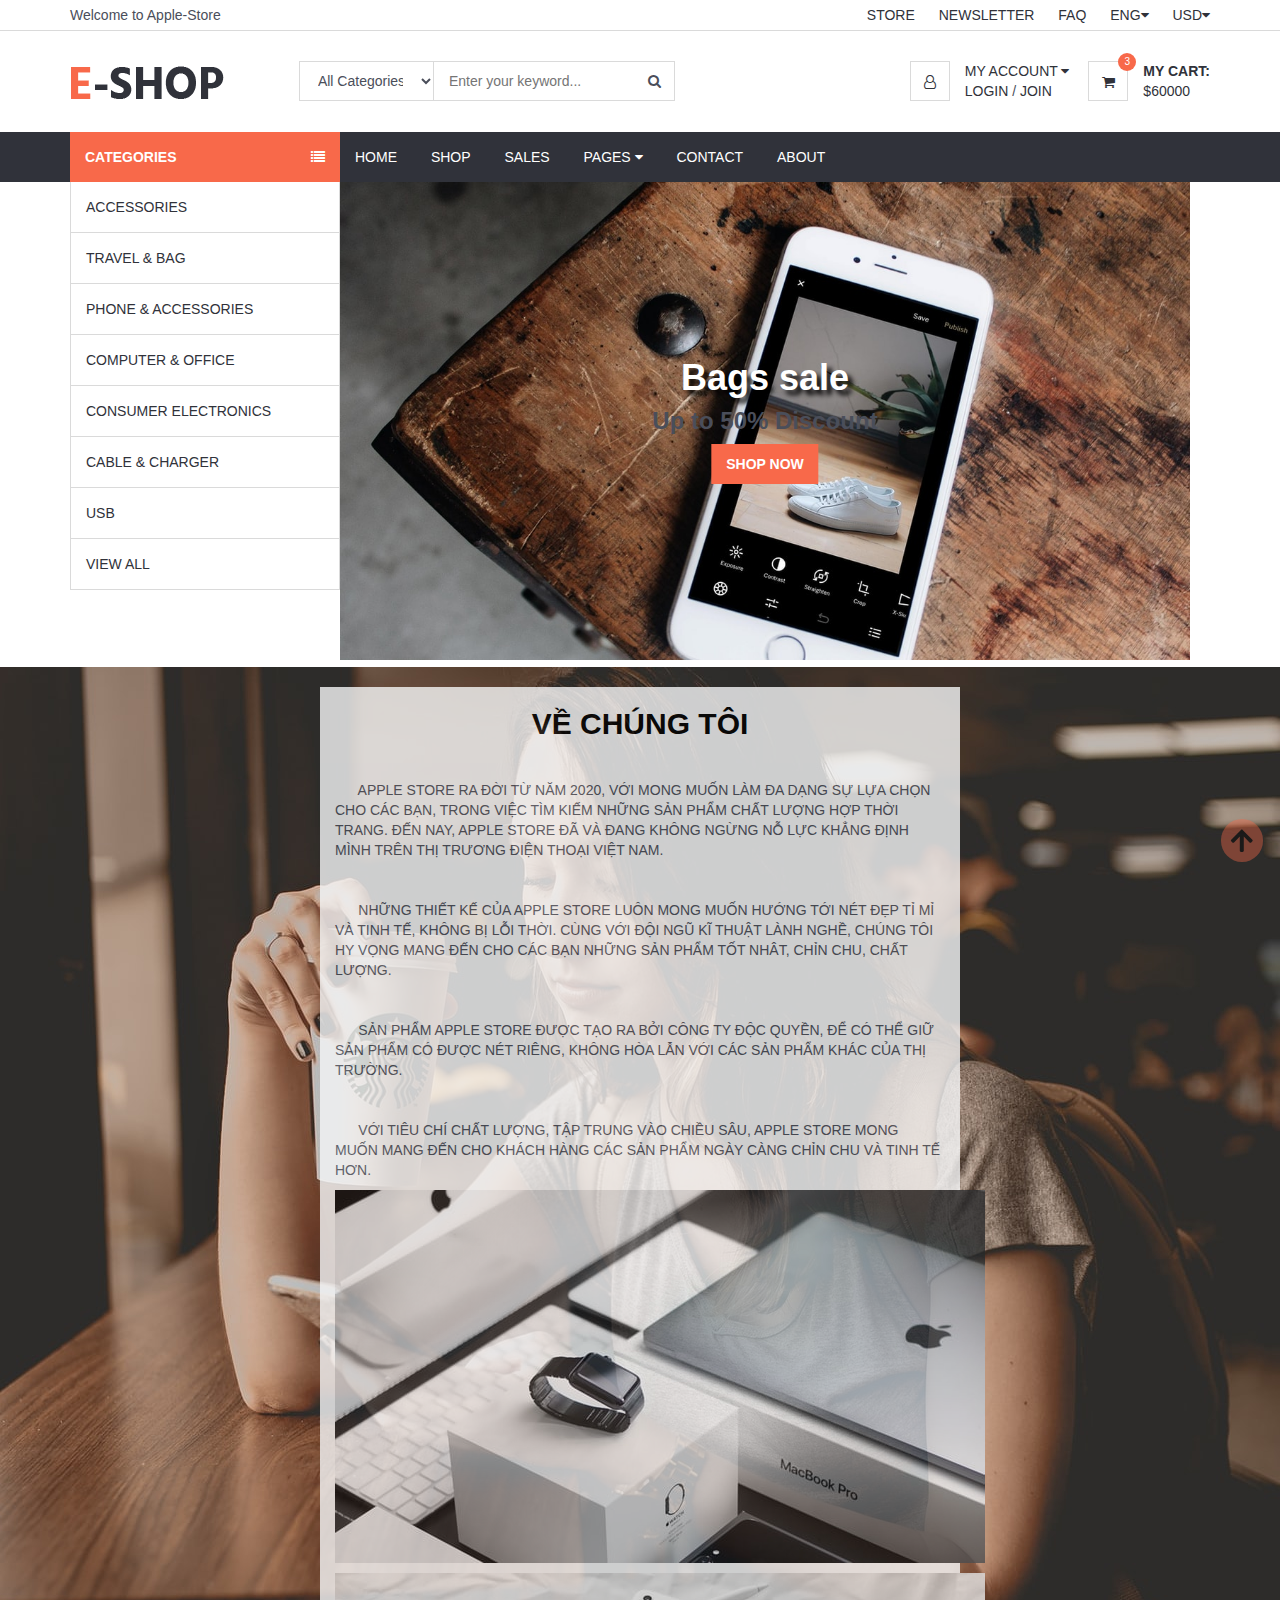
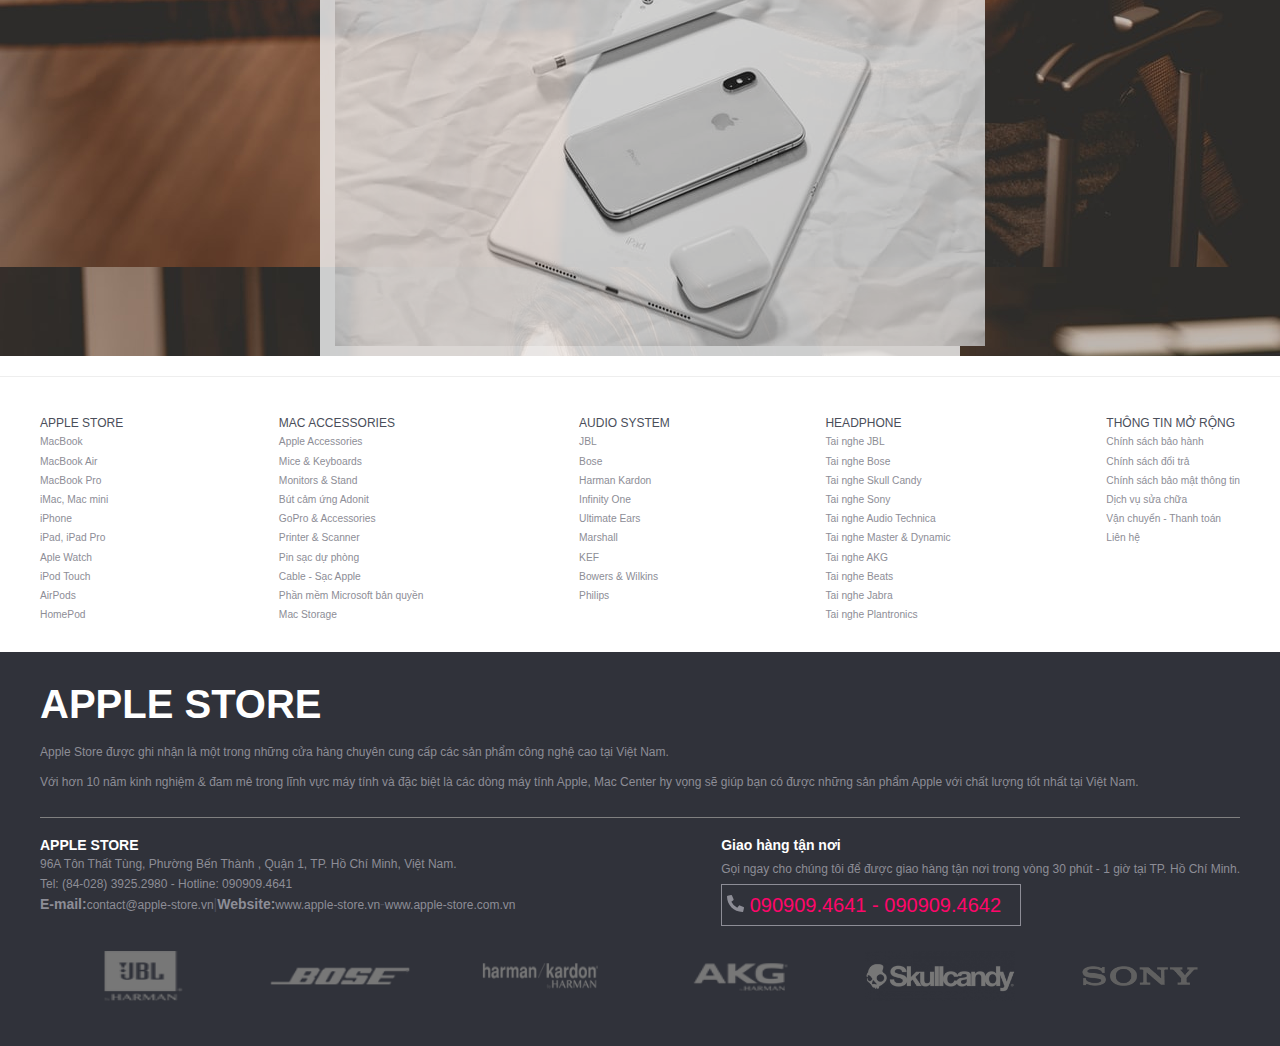
==== commit 269a55e3: "update project" ====
--- a/about.html
+++ b/about.html
@@ -14,7 +14,10 @@
         <link rel="stylesheet" href="./css/bootstrap.min.css">
 
         <!--nouislider-->
-        <link type="text/css" rel="stylesheet" href="./css/nouislider.min.css">
+		<link type="text/css" rel="stylesheet" href="./css/nouislider.min.css">
+		
+		<!-- CSS -->
+		<link rel="stylesheet" href="./css//ButtonScroll/scroll.css">
 
         <!--Slick-->
         <link type="text/css" rel="stylesheet" href="./css/slick.css">
@@ -34,191 +37,8 @@
 <body>
 	<!-- HEADER -->
 	<header>
-		<!-- top Header -->
-		<div id="top-header">
-			<div class="container">
-				<div class="pull-left">
-					<span>Welcome to E-shop!</span>
-				</div>
-				<div class="pull-right">
-					<ul class="header-top-links">
-						<li><a href="#">Store</a></li>
-						<li><a href="#">Newsletter</a></li>
-						<li><a href="#">FAQ</a></li>
-						<li class="dropdown default-dropdown">
-							<a class="dropdown-toggle" data-toggle="dropdown" aria-expanded="true">ENG <i class="fa fa-caret-down"></i></a>
-							<ul class="custom-menu">
-								<li><a href="#">English (ENG)</a></li>
-								<li><a href="#">Russian (Ru)</a></li>
-								<li><a href="#">French (FR)</a></li>
-								<li><a href="#">Spanish (Es)</a></li>
-							</ul>
-						</li>
-						<li class="dropdown default-dropdown">
-							<a class="dropdown-toggle" data-toggle="dropdown" aria-expanded="true">USD <i class="fa fa-caret-down"></i></a>
-							<ul class="custom-menu">
-								<li><a href="#">USD ($)</a></li>
-								<li><a href="#">EUR (€)</a></li>
-							</ul>
-						</li>
-					</ul>
-				</div>
-			</div>
-		</div>
-		<!-- /top Header -->
-
-		<!-- header -->
-		<div id="header">
-			<div class="container">
-				<div class="pull-left">
-					<!-- Logo -->
-					<div class="header-logo">
-						<a class="logo" href="#">
-							<img src="./img/logo.png" alt="">
-						</a>
-					</div>
-					<!-- /Logo -->
-
-					<!-- Search -->
-					<div class="header-search">
-						<form>
-							<input class="input search-input" type="text" placeholder="Enter your keyword">
-							<select class="input search-categories">
-								<option value="0">All Categories</option>
-								<option value="1">Category 01</option>
-								<option value="1">Category 02</option>
-							</select>
-							<button class="search-btn"><i class="fa fa-search"></i></button>
-						</form>
-					</div>
-					<!-- /Search -->
-				</div>
-				<div class="pull-right">
-					<ul class="header-btns">
-						<!-- Account -->
-						<li class="header-account dropdown default-dropdown">
-							<div class="dropdown-toggle" role="button" data-toggle="dropdown" aria-expanded="true">
-								<div class="header-btns-icon">
-									<i class="fa fa-user-o"></i>
-								</div>
-								<strong class="text-uppercase">My Account <i class="fa fa-caret-down"></i></strong>
-							</div>
-							<a href="#" class="text-uppercase">Login</a> / <a href="#" class="text-uppercase">Join</a>
-							<ul class="custom-menu">
-								<li><a href="#"><i class="fa fa-user-o"></i> My Account</a></li>
-								<li><a href="#"><i class="fa fa-heart-o"></i> My Wishlist</a></li>
-								<li><a href="#"><i class="fa fa-exchange"></i> Compare</a></li>
-								<li><a href="#"><i class="fa fa-check"></i> Checkout</a></li>
-								<li><a href="#"><i class="fa fa-unlock-alt"></i> Login</a></li>
-								<li><a href="#"><i class="fa fa-user-plus"></i> Create An Account</a></li>
-							</ul>
-						</li>
-						<!-- /Account -->
-
-						<!-- Cart -->
-						<li class="header-cart dropdown default-dropdown">
-							<a class="dropdown-toggle" data-toggle="dropdown" aria-expanded="true">
-								<div class="header-btns-icon">
-									<i class="fa fa-shopping-cart"></i>
-									<span class="qty">3</span>
-								</div>
-								<strong class="text-uppercase">My Cart:</strong>
-								<br>
-								<span>35.20$</span>
-							</a>
-							<div class="custom-menu">
-								<div id="shopping-cart">
-									<div class="shopping-cart-list">
-										<div class="product product-widget">
-											<div class="product-thumb">
-												<img src="./img/thumb-product01.jpg" alt="">
-											</div>
-											<div class="product-body">
-												<h3 class="product-price">$32.50 <span class="qty">x3</span></h3>
-												<h2 class="product-name"><a href="#">Product Name Goes Here</a></h2>
-											</div>
-											<button class="cancel-btn"><i class="fa fa-trash"></i></button>
-										</div>
-										<div class="product product-widget">
-											<div class="product-thumb">
-												<img src="./img/thumb-product01.jpg" alt="">
-											</div>
-											<div class="product-body">
-												<h3 class="product-price">$32.50 <span class="qty">x3</span></h3>
-												<h2 class="product-name"><a href="#">Product Name Goes Here</a></h2>
-											</div>
-											<button class="cancel-btn"><i class="fa fa-trash"></i></button>
-										</div>
-									</div>
-									<div class="shopping-cart-btns">
-										<button class="main-btn">View Cart</button>
-										<button class="primary-btn">Checkout <i class="fa fa-arrow-circle-right"></i></button>
-									</div>
-								</div>
-							</div>
-						</li>
-						<!-- /Cart -->
-
-						<!-- Mobile nav toggle-->
-						<li class="nav-toggle">
-							<button class="nav-toggle-btn main-btn icon-btn"><i class="fa fa-bars"></i></button>
-						</li>
-						<!-- / Mobile nav toggle -->
-					</ul>
-				</div>
-			</div>
-			<!-- header -->
-		</div>
-		<!-- container -->
-	</header>
-    <!-- /HEADER -->
-
-    <!-- NAVIGATION -->
-	<div id="navigation">
-		<!-- container -->
-		<div class="container">
-			<div id="responsive-nav">
-				<!-- category nav -->
-				<div class="category-nav show-on-click">
-					<span class="category-header">Categories <i class="fa fa-list"></i></span>
-					<ul class="category-list">
-						<li><a href="#">ACCESSORIES</a></li>
-						<li><a href="#">TRAVEL & BAG</a></li>
-						<li><a href="#">PHONE & ACCESSORIES</a></li>
-						<li><a href="#">COMPUTER & OFFICE</a></li>
-						<li><a href="#">CONSUMER ELECTRONICS</a></li>
-						<li><a href="#">CABLE & CHARGER</a></li>
-						<li><a href="#">USB</a></li>
-						<li><a href="#">View All</a></li>
-					</ul>
-				</div>
-				<!-- /category nav -->
-
-				<!-- menu nav -->
-				<div class="menu-nav">
-					<span class="menu-header">Menu <i class="fa fa-bars"></i></span>
-					<ul class="menu-list">
-						<li><a href="#">Home</a></li>
-						<li><a href="#">Shop</a></li>
-						<li><a href="#">Sales</a></li>
-						<li class="dropdown default-dropdown"><a class="dropdown-toggle" data-toggle="dropdown" aria-expanded="true">Pages <i class="fa fa-caret-down"></i></a>
-							<ul class="custom-menu">
-								<li><a href="index.html">Home</a></li>
-								<li><a href="products.html">Products</a></li>
-								<li><a href="product-page.html">Product Details</a></li>
-								<li><a href="checkout.html">Checkout</a></li>
-							</ul>
-                        </li>
-                        <li><a href="#">Contact</a></li>
-						<li><a href="#">About</a></li>
-					</ul>
-				</div>
-				<!-- menu nav -->
-			</div>
-		</div>
-		<!-- /container -->
-	</div>
-    <!-- /NAVIGATION -->
+		<script src="./js/LinkHeader.js"></script>
+	</header>	
 
 
 
@@ -245,126 +65,14 @@
 
     <!-- FOOTER -->
 	<footer class="footer-container">
-        <hr>
-        <br>
-        <section class="footer-container-section">
-            <nav class="footer-nav-link">
-                <ul>
-                    <h5>APPLE STORE</h5>
-                    <li><a href="#">MacBook</a></li>
-                    <li><a href="#">MacBook Air</a></li>
-                    <li><a href="#">MacBook Pro</a></li>
-                    <li><a href="#">iMac, Mac mini</a></li>
-                    <li><a href="#">iPhone</a></li>
-                    <li><a href="#">iPad, iPad Pro</a></li>
-                    <li><a href="#">Aple Watch</a></li>
-                    <li><a href="#">iPod Touch</a></li>
-                    <li><a href="#">AirPods</a></li>
-                    <li><a href="#">HomePod</a></li>
-                </ul>
-
-                <ul class="mac-accessories">
-                    <h5>MAC ACCESSORIES</h5>
-                    <li><a href="#">Apple Accessories</a></li>
-                    <li><a href="#">Mice & Keyboards</a></li>
-                    <li><a href="#">Monitors & Stand</a></li>
-                    <li><a href="#">Bút cảm ứng Adonit</a></li>
-                    <li><a href="#">GoPro & Accessories</a></li>
-                    <li><a href="#">Printer & Scanner</a></li>
-                    <li><a href="#">Pin sạc dự phòng</a></li>
-                    <li><a href="#">Cable - Sạc Apple</a></li>
-                    <li><a href="#">Phần mềm Microsoft bản quyền</a></li>
-                    <li><a href="#">Mac Storage</a></li>
-                </ul>
-
-                <ul class="audio-system">
-                    <h5>AUDIO SYSTEM</h5>
-                    <li><a href="#">JBL</a></li>
-                    <li><a href="#">Bose</a></li>
-                    <li><a href="#">Harman Kardon</a></li>
-                    <li><a href="#">Infinity One</a></li>
-                    <li><a href="#">Ultimate Ears</a></li>
-                    <li><a href="#">Marshall</a></li>
-                    <li><a href="#">KEF</a></li>
-                    <li><a href="#">Bowers & Wilkins</a></li>
-                    <li><a href="#">Philips</a></li>
-                </ul>
-
-                <ul class="headphone">
-                    <h5>HEADPHONE</h5>
-                    <li><a href="#">Tai nghe JBL</a></li>
-                    <li><a href="#">Tai nghe Bose</a></li>
-                    <li><a href="#">Tai nghe Skull Candy</a></li>
-                    <li><a href="#">Tai nghe Sony</a></li>
-                    <li><a href="#">Tai nghe Audio Technica</a></li>
-                    <li><a href="#">Tai nghe Master & Dynamic</a></li>
-                    <li><a href="#">Tai nghe AKG</a></li>
-                    <li><a href="#">Tai nghe Beats</a></li>
-                    <li><a href="#">Tai nghe Jabra</a></li>
-                    <li><a href="#">Tai nghe Plantronics</a></li>
-                </ul>
-
-                <ul class="dich-vu">
-                    <h5>THÔNG TIN MỞ RỘNG</h5>
-                    <li><a href="#">Chính sách bảo hành</a></li>
-                    <li><a href="#">Chính sách đổi trả</a></li>
-                    <li><a href="#">Chính sách bảo mật thông tin</a></li>
-                    <li><a href="#">Dịch vụ sửa chữa</a></li>
-                    <li><a href="#">Vận chuyển - Thanh toán</a></li>
-                    <li><a href="#">Liên hệ</a></li>
-                </ul>
-            </nav>
-
-            <div class="footer-div-container">
-                <div class="footer-div-intro">
-                    <div class="footer-div-intro-text">
-                        <p style="color: white; font-weight: bold; font-size: 40px; line-height: 65px;">APPLE STORE</p>
-                        <p>Apple Store được ghi nhận là một trong những cửa hàng chuyên cung cấp các sản phẩm công nghệ cao tại Việt Nam.</p>
-                        <p>Với hơn 10 năm kinh nghiệm & đam mê trong lĩnh vực máy tính và đặc biệt là các dòng máy tính Apple, Mac Center hy vọng sẽ giúp bạn có được những sản phẩm Apple với chất lượng tốt nhất tại Việt Nam.</p>
-                        <br>
-                        <div style="border-bottom: 1px solid gray; width: 100%; height: 0;">                
-                    </div>
-                    <br>
-                    <div class="footer-div-intro-link">
-                        <div class="div-left">
-                            <h5>APPLE STORE</h5>
-                            <p>96A Tôn Thất Tùng, Phường Bến Thành , Quận 1, TP. Hồ Chí Minh, Việt Nam.</p>
-                            <p>Tel: (84-028) 3925.2980 - Hotline: 090909.4641</p>
-                            <ul>
-                                <li><b>E-mail: </b></li>
-                                <li><a href="#">contact@apple-store.vn</a>|</li> 
-                                <li><b>Website: </b></li>
-                                <li><a href="http://www.maccenter.vn" target="_blank">www.apple-store.vn</a>-</li>
-                                <li><a href="http://www.maccenter.com.vn/" target="_blank">www.apple-store.com.vn</a></li>
-                            </ul>
-                        </div>
-    
-                        <div class="div-right">
-                            <h5>Giao hàng tận nơi</h5>
-                            <p>Gọi ngay cho chúng tôi để được giao hàng tận nơi trong vòng 30 phút - 1 giờ tại TP. Hồ Chí Minh.</p>
-                            <div class="your-phone">
-                                <p>
-                                    <svg aria-hidden="true" focusable="false" data-prefix="fas" data-icon="phone-alt" class="svg-inline--fa fa-phone-alt fa-w-16" role="img" xmlns="http://www.w3.org/2000/svg" viewBox="0 0 512 512">
-                                        <path fill="currentColor" d="M497.39 361.8l-112-48a24 24 0 0 0-28 6.9l-49.6 60.6A370.66 370.66 0 0 1 130.6 204.11l60.6-49.6a23.94 23.94 0 0 0 6.9-28l-48-112A24.16 24.16 0 0 0 122.6.61l-104 24A24 24 0 0 0 0 48c0 256.5 207.9 464 464 464a24 24 0 0 0 23.4-18.6l24-104a24.29 24.29 0 0 0-14.01-27.6z"></path>
-                                    </svg> 090909.4641 - 090909.4642
-                                </p>
-                            </div>
-                        </div>
-                    </div>
-    
-                    <div class="div-icon-link">
-                        <a href="#"><img src="./img/footer-logo-jbl.png"></a>     
-                        <a href="#"><img src="./img/footer-logo-bose.png"></a>     
-                        <a href="#"><img src="./img/footer-logo-hk.png"></a>     
-                        <a href="#"><img src="./img/footer-logo-akg.png"></a>     
-                        <a href="#"><img src="./img/footer-logo-SkullCandy.png"></a>
-                        <a href="#"><img src="./img/footer-logo-sony.png"></a>     
-                    </div>
-                </div>
-            </div>
-        </section>
+		<script src="./js/LinkFooter.js"></script>
     </footer>
-    <!-- /FOOTER -->
+	<!-- /FOOTER -->
+	
+	<!-- Button scroll -->
+	<a href="#" id="scroll">
+		<svg aria-hidden="true" focusable="false" data-prefix="fas" data-icon="arrow-up" class="svg-inline--fa fa-arrow-up fa-w-14" role="img" xmlns="http://www.w3.org/2000/svg" viewBox="0 0 448 512"><path fill="currentColor" d="M34.9 289.5l-22.2-22.2c-9.4-9.4-9.4-24.6 0-33.9L207 39c9.4-9.4 24.6-9.4 33.9 0l194.3 194.3c9.4 9.4 9.4 24.6 0 33.9L413 289.4c-9.5 9.5-25 9.3-34.3-.4L264 168.6V456c0 13.3-10.7 24-24 24h-32c-13.3 0-24-10.7-24-24V168.6L69.2 289.1c-9.3 9.8-24.8 10-34.3.4z"></path></svg>
+	</a>
 
 
     <!-- jQuery Plugins -->
--- a/css/ButtonScroll/scroll.css
+++ b/css/ButtonScroll/scroll.css
@@ -0,0 +1,92 @@
+html {
+  scroll-behavior: smooth;
+}
+
+a#scroll {
+  position: fixed;
+  right: 1.3vw;
+  bottom: 3vw;
+  width: 3.3vw;
+  height: 3.3vw;
+  background-color: #F8694A;
+  text-indent: -9999px;
+  display: -webkit-box;
+  display: -ms-flexbox;
+  display: flex;
+  -webkit-box-pack: center;
+      -ms-flex-pack: center;
+          justify-content: center;
+  -webkit-box-align: center;
+      -ms-flex-align: center;
+          align-items: center;
+  opacity: 0.4;
+  border-radius: 100px;
+}
+
+a#scroll:hover {
+  opacity: 1;
+  opacity: 1;
+  filter: "alpha(opacity=100)";
+  -ms-filter: "alpha(opacity=100)";
+  overflow: hidden;
+}
+
+a#scroll:hover svg {
+  -webkit-animation: animationToSlide linear 0.7s infinite;
+          animation: animationToSlide linear 0.7s infinite;
+}
+
+a#scroll svg {
+  height: 2vw;
+  width: 2vw;
+}
+
+a#scroll svg path {
+  fill: black;
+}
+
+@-webkit-keyframes animationToSlide {
+  from {
+    -webkit-transform: translateY(100%);
+            transform: translateY(100%);
+  }
+  to {
+    -webkit-transform: translateY(0);
+            transform: translateY(0);
+  }
+}
+
+@keyframes animationToSlide {
+  from {
+    -webkit-transform: translateY(100%);
+            transform: translateY(100%);
+  }
+  to {
+    -webkit-transform: translateY(0);
+            transform: translateY(0);
+  }
+}
+
+@media only screen and (max-width: 739px) {
+  a#scroll {
+    width: 30px;
+    height: 30px;
+    opacity: 1;
+  }
+  a#scroll:hover {
+    opacity: 1;
+    opacity: 1;
+    filter: "alpha(opacity=100)";
+    -ms-filter: "alpha(opacity=100)";
+    overflow: hidden;
+  }
+  a#scroll:hover svg {
+    -webkit-animation: none;
+            animation: none;
+  }
+  a#scroll svg {
+    height: 18px;
+    width: 18px;
+  }
+}
+/*# sourceMappingURL=scroll.css.map */--- a/css/style.css
+++ b/css/style.css
@@ -377,7 +377,7 @@
     border-left: 1px solid #DADADA;
     border-right: 1px solid #DADADA;
     border-bottom: 1px solid #DADADA;
-    z-index: 50;
+    z-index: 10;
     transition: 0.3s all;
 }
   
@@ -641,6 +641,7 @@
 }
 
 .banner.banner-1 .banner-caption {
+  cursor: pointer;
   position: absolute;
   top: 50%;
   left: 50%;
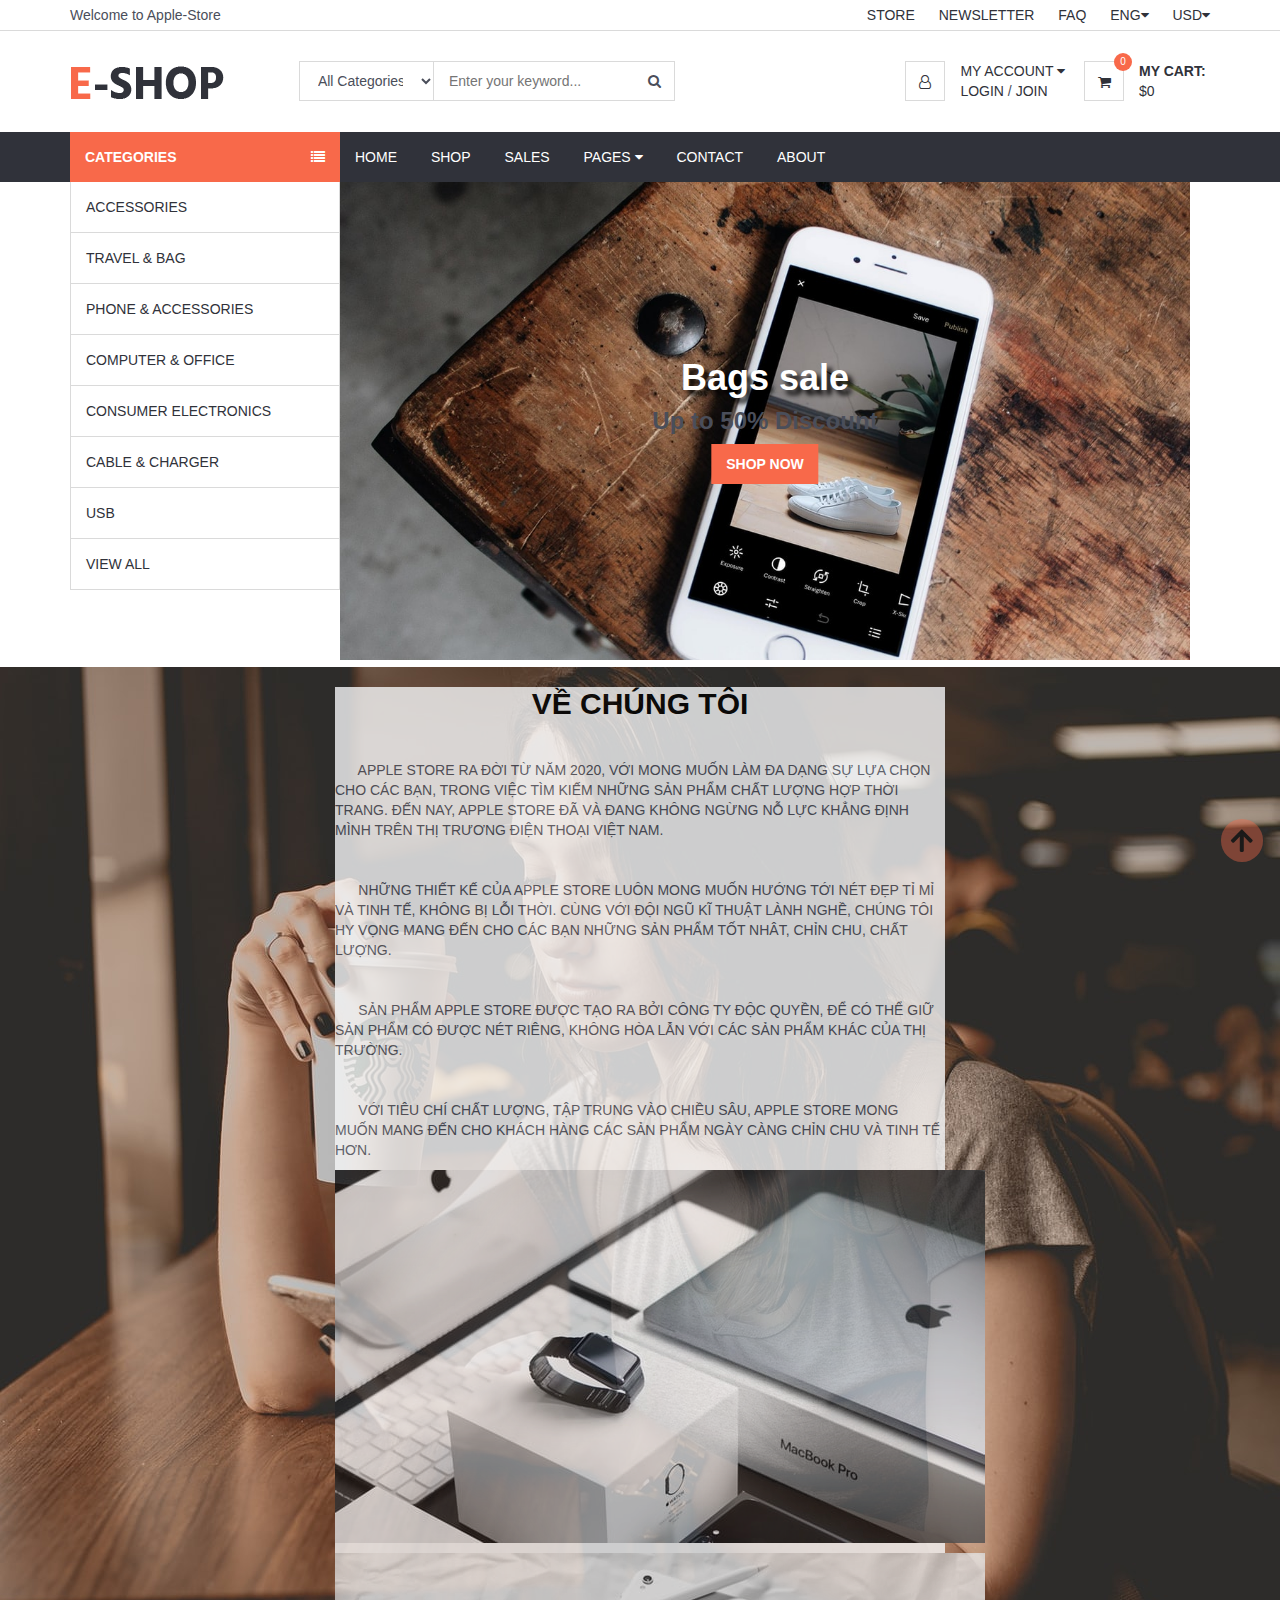
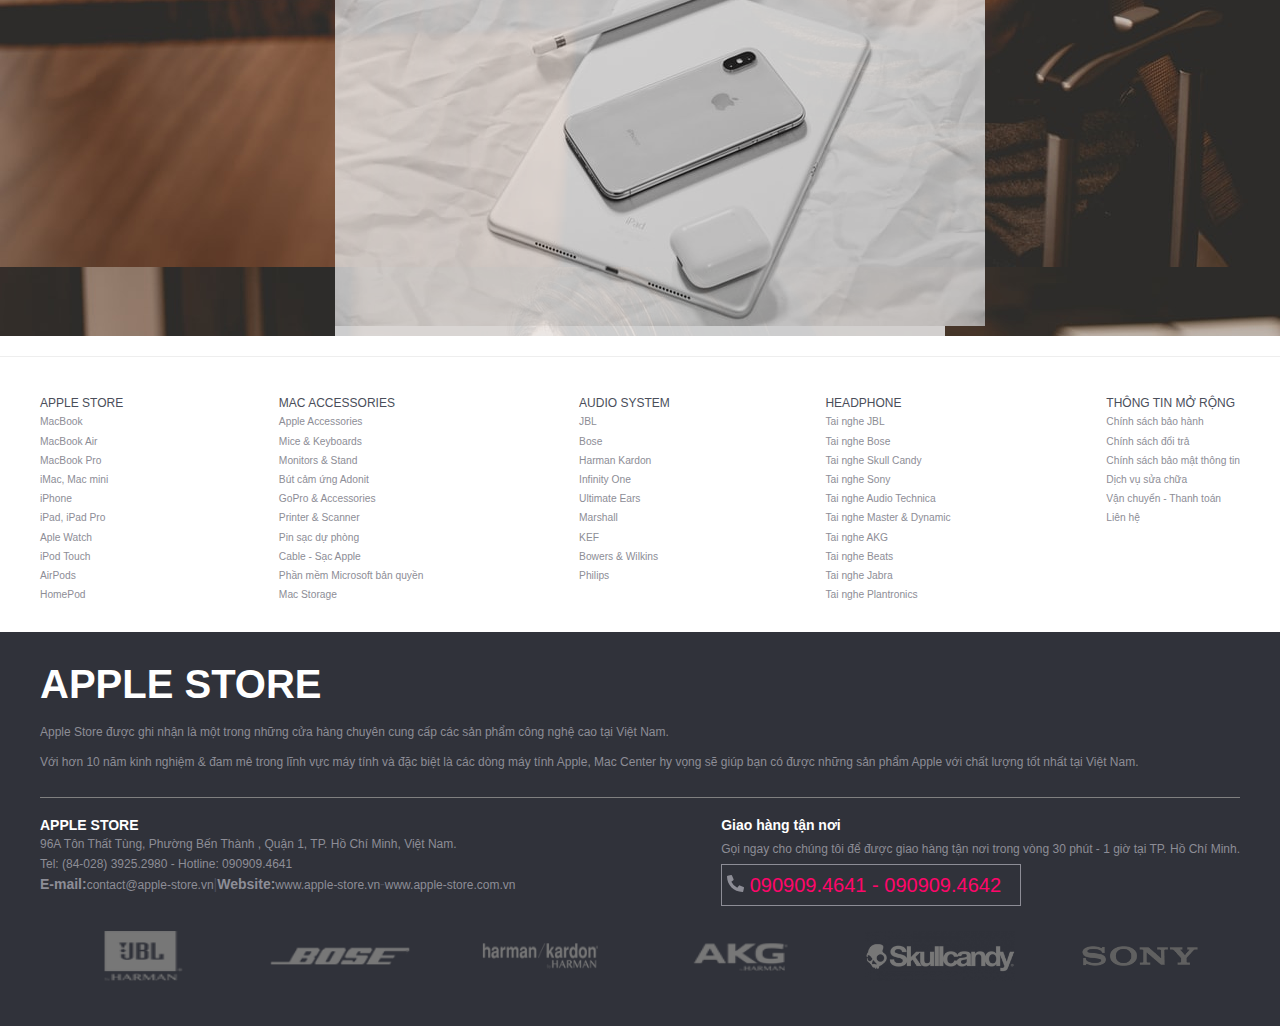
==== commit 3fe8f445: "reponsive" ====
--- a/about.html
+++ b/about.html
@@ -46,15 +46,17 @@
         <div class="col-xs-3 col-sm-3 col-md-3 col-lg-3">
             &nbsp;
         </div>
-        <div class="box col-xs-6 col-sm-6 col-md-6 col-lg-6">
-            <h2 style="color: black; margin-top: 20px; text-align: center;">VỀ CHÚNG TÔI</h2>
-            <p> &nbsp;&nbsp;&nbsp;&nbsp;&nbsp;   APPLE STORE RA ĐỜI TỪ NĂM 2020, VỚI MONG MUỐN LÀM ĐA DẠNG SỰ LỰA CHỌN CHO CÁC BẠN, TRONG VIỆC TÌM KIẾM NHỮNG SẢN PHẨM CHẤT LƯỢNG HỢP THỜI TRANG. ĐẾN NAY, APPLE STORE ĐÃ VÀ ĐANG KHÔNG NGỪNG NỖ LỰC KHẲNG ĐỊNH MÌNH TRÊN THỊ TRƯƠNG ĐIỆN THOẠI VIỆT NAM.</p>
-            <p> &nbsp;&nbsp;&nbsp;&nbsp;&nbsp;   NHỮNG THIẾT KẾ CỦA APPLE STORE LUÔN MONG MUỐN HƯỚNG TỚI NÉT ĐẸP TỈ MỈ VÀ TINH TẾ, KHÔNG BỊ LỖI THỜI. CÙNG VỚI ĐỘI NGŨ KĨ THUẬT LÀNH NGHỀ, CHÚNG TÔI HY VỌNG MANG ĐẾN CHO CÁC BẠN NHỮNG SẢN PHẨM TỐT NHÂT, CHỈN CHU, CHẤT LƯỢNG.</p>
-            <p> &nbsp;&nbsp;&nbsp;&nbsp;&nbsp;   SẢN PHẨM APPLE STORE ĐƯỢC TẠO RA BỞI CÔNG TY ĐỘC QUYỀN, ĐỂ CÓ THỂ GIỮ SẢN PHẨM CÓ ĐƯỢC NÉT RIÊNG, KHÔNG HÒA LẪN VỚI CÁC SẢN PHẨM KHÁC CỦA THỊ TRƯỜNG.</p>
-            <p> &nbsp;&nbsp;&nbsp;&nbsp;&nbsp;   VỚI TIÊU CHÍ CHẤT LƯỢNG, TẬP TRUNG VÀO CHIỀU SÂU, APPLE STORE MONG MUỐN MANG ĐẾN CHO KHÁCH HÀNG CÁC SẢN PHẨM NGÀY CÀNG CHỈN CHU VÀ TINH TẾ HƠN.</p>
-            <img src="./img/about1.jpg" alt="">
-            
-            <img style="margin-top: 10px; margin-bottom: 10px;" src="./img/about2.jpg" alt="">
+        <div class="col-xs-6 col-sm-6 col-md-6 col-lg-6" id="context">
+            <div class="box">
+                <h2 style="color: black; margin-top: 20px; text-align: center;">VỀ CHÚNG TÔI</h2>
+                <p> &nbsp;&nbsp;&nbsp;&nbsp;&nbsp;   APPLE STORE RA ĐỜI TỪ NĂM 2020, VỚI MONG MUỐN LÀM ĐA DẠNG SỰ LỰA CHỌN CHO CÁC BẠN, TRONG VIỆC TÌM KIẾM NHỮNG SẢN PHẨM CHẤT LƯỢNG HỢP THỜI TRANG. ĐẾN NAY, APPLE STORE ĐÃ VÀ ĐANG KHÔNG NGỪNG NỖ LỰC KHẲNG ĐỊNH MÌNH TRÊN THỊ TRƯƠNG ĐIỆN THOẠI VIỆT NAM.</p>
+                <p> &nbsp;&nbsp;&nbsp;&nbsp;&nbsp;   NHỮNG THIẾT KẾ CỦA APPLE STORE LUÔN MONG MUỐN HƯỚNG TỚI NÉT ĐẸP TỈ MỈ VÀ TINH TẾ, KHÔNG BỊ LỖI THỜI. CÙNG VỚI ĐỘI NGŨ KĨ THUẬT LÀNH NGHỀ, CHÚNG TÔI HY VỌNG MANG ĐẾN CHO CÁC BẠN NHỮNG SẢN PHẨM TỐT NHÂT, CHỈN CHU, CHẤT LƯỢNG.</p>
+                <p> &nbsp;&nbsp;&nbsp;&nbsp;&nbsp;   SẢN PHẨM APPLE STORE ĐƯỢC TẠO RA BỞI CÔNG TY ĐỘC QUYỀN, ĐỂ CÓ THỂ GIỮ SẢN PHẨM CÓ ĐƯỢC NÉT RIÊNG, KHÔNG HÒA LẪN VỚI CÁC SẢN PHẨM KHÁC CỦA THỊ TRƯỜNG.</p>
+                <p> &nbsp;&nbsp;&nbsp;&nbsp;&nbsp;   VỚI TIÊU CHÍ CHẤT LƯỢNG, TẬP TRUNG VÀO CHIỀU SÂU, APPLE STORE MONG MUỐN MANG ĐẾN CHO KHÁCH HÀNG CÁC SẢN PHẨM NGÀY CÀNG CHỈN CHU VÀ TINH TẾ HƠN.</p>
+                <img src="./img/about1.jpg" alt="">
+                
+                <img style="margin-top: 10px; margin-bottom: 10px;" src="./img/about2.jpg" alt="">
+            </div>
         </div>
         <div class="col-xs-3 col-sm-3 col-md-3 col-lg-3">
             &nbsp;
@@ -90,4 +92,8 @@
     <script src="https://stackpath.bootstrapcdn.com/bootstrap/4.3.1/js/bootstrap.min.js" integrity="sha384-JjSmVgyd0p3pXB1rRibZUAYoIIy6OrQ6VrjIEaFf/nJGzIxFDsf4x0xIM+B07jRM" crossorigin="anonymous"></script>
 	<script src="./js/swiper.js"></script>
     <script src="./js/swiper.min.js"></script>
+
+    <script src="./js/reponsiveCarousel.js"></script>
+
+    <script src="./js/reponsiveAbout.js"></script>
 </body>--- a/css/style.css
+++ b/css/style.css
@@ -1157,5 +1157,13 @@
     height: 7vw;
     width: 15vw;
   }
-}
-
+
+  div.row {
+    display: flex !important;
+    flex-direction: column !important;
+
+  }
+
+}
+
+
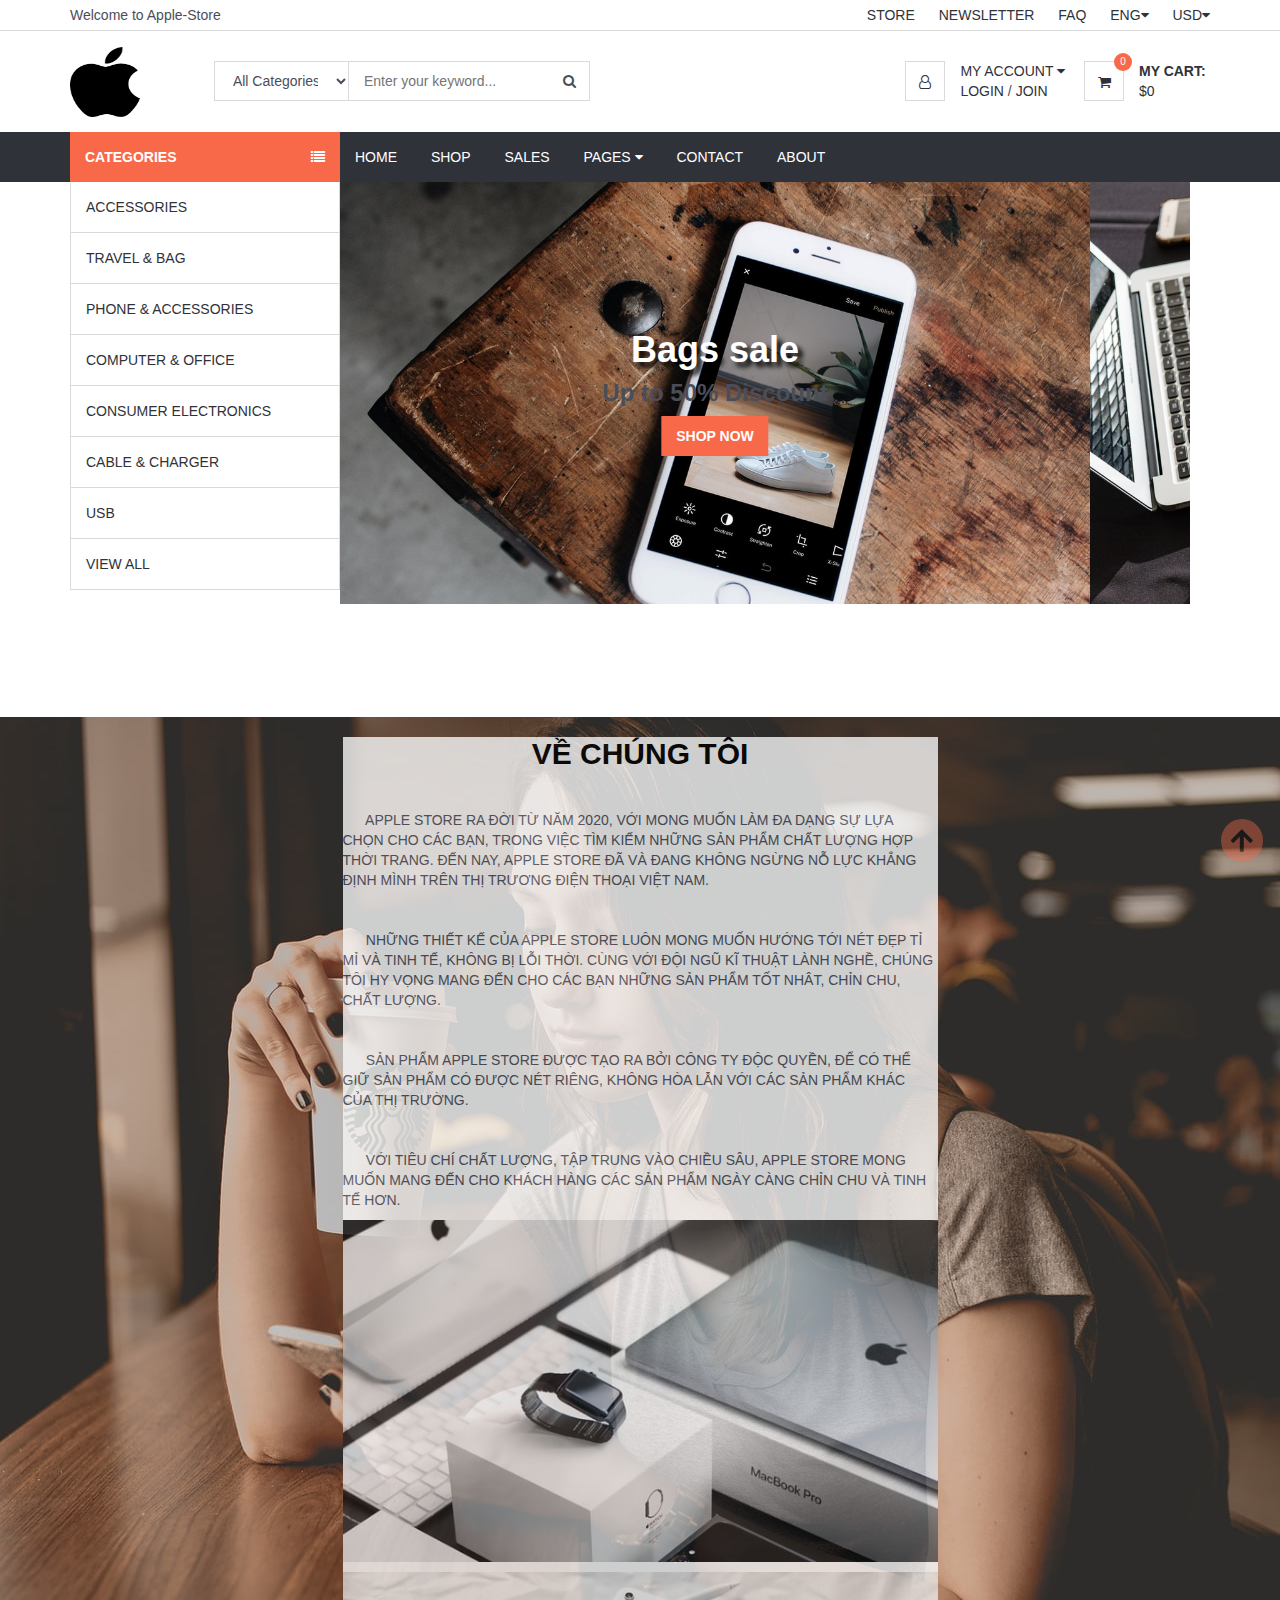
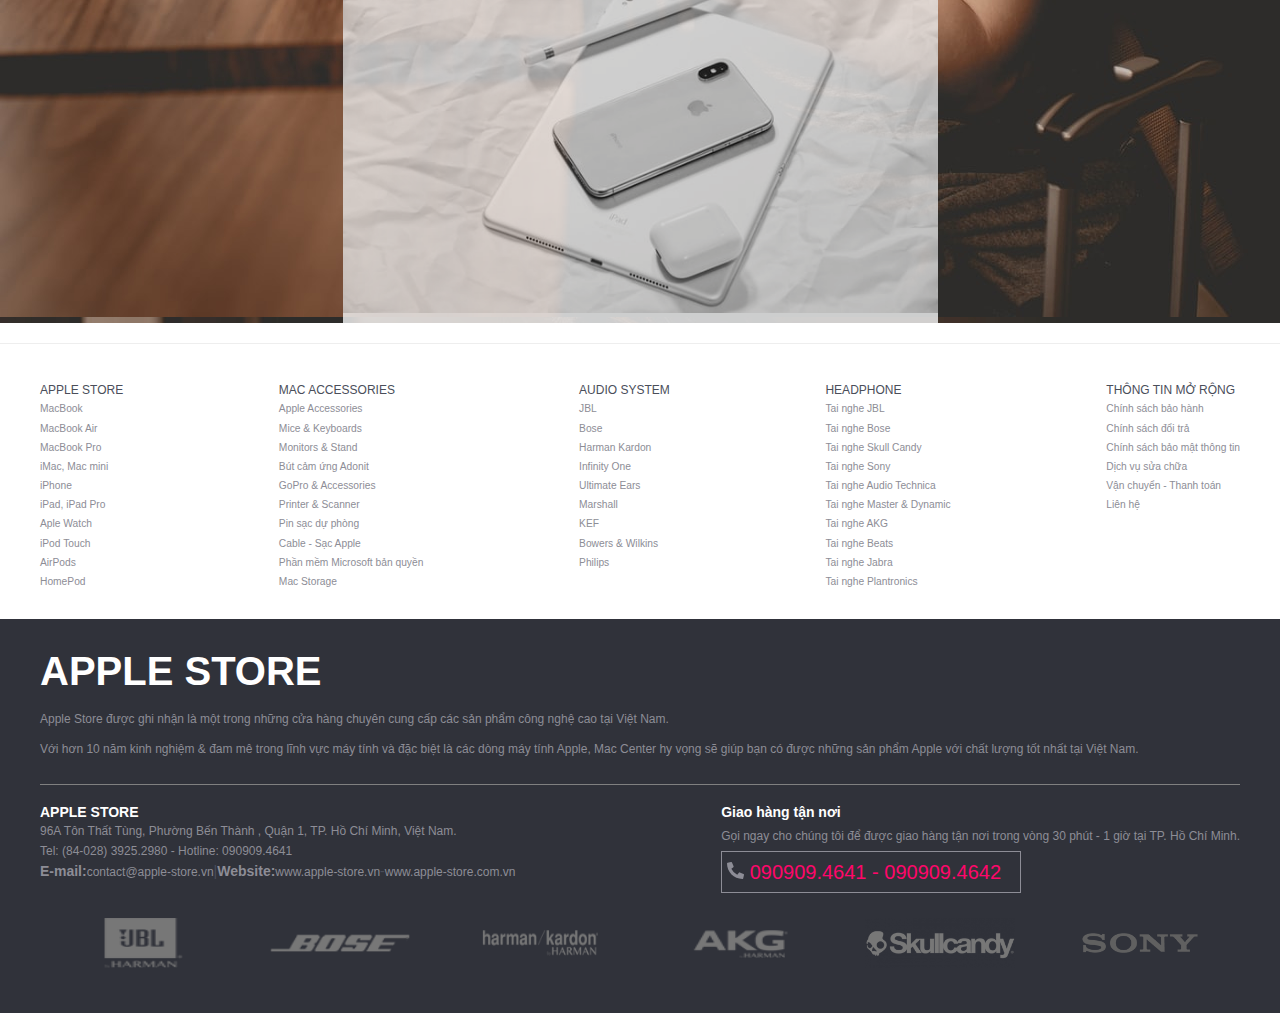
==== commit 03d07620: "update reponsive" ====
--- a/about.html
+++ b/about.html
@@ -40,26 +40,18 @@
 		<script src="./js/LinkHeader.js"></script>
 	</header>	
 
-
-
-    <div class="about container-fluid" style="margin: 0px; padding: 0px;">
-        <div class="col-xs-3 col-sm-3 col-md-3 col-lg-3">
-            &nbsp;
-        </div>
-        <div class="col-xs-6 col-sm-6 col-md-6 col-lg-6" id="context">
+    <div class="about container-fluid" style="margin-top: 50px;">
+        <div class="col-xs-12 col-sm-12 col-md-12 col-lg-6 col-lg-offset-3" id="context">
             <div class="box">
                 <h2 style="color: black; margin-top: 20px; text-align: center;">VỀ CHÚNG TÔI</h2>
                 <p> &nbsp;&nbsp;&nbsp;&nbsp;&nbsp;   APPLE STORE RA ĐỜI TỪ NĂM 2020, VỚI MONG MUỐN LÀM ĐA DẠNG SỰ LỰA CHỌN CHO CÁC BẠN, TRONG VIỆC TÌM KIẾM NHỮNG SẢN PHẨM CHẤT LƯỢNG HỢP THỜI TRANG. ĐẾN NAY, APPLE STORE ĐÃ VÀ ĐANG KHÔNG NGỪNG NỖ LỰC KHẲNG ĐỊNH MÌNH TRÊN THỊ TRƯƠNG ĐIỆN THOẠI VIỆT NAM.</p>
                 <p> &nbsp;&nbsp;&nbsp;&nbsp;&nbsp;   NHỮNG THIẾT KẾ CỦA APPLE STORE LUÔN MONG MUỐN HƯỚNG TỚI NÉT ĐẸP TỈ MỈ VÀ TINH TẾ, KHÔNG BỊ LỖI THỜI. CÙNG VỚI ĐỘI NGŨ KĨ THUẬT LÀNH NGHỀ, CHÚNG TÔI HY VỌNG MANG ĐẾN CHO CÁC BẠN NHỮNG SẢN PHẨM TỐT NHÂT, CHỈN CHU, CHẤT LƯỢNG.</p>
                 <p> &nbsp;&nbsp;&nbsp;&nbsp;&nbsp;   SẢN PHẨM APPLE STORE ĐƯỢC TẠO RA BỞI CÔNG TY ĐỘC QUYỀN, ĐỂ CÓ THỂ GIỮ SẢN PHẨM CÓ ĐƯỢC NÉT RIÊNG, KHÔNG HÒA LẪN VỚI CÁC SẢN PHẨM KHÁC CỦA THỊ TRƯỜNG.</p>
                 <p> &nbsp;&nbsp;&nbsp;&nbsp;&nbsp;   VỚI TIÊU CHÍ CHẤT LƯỢNG, TẬP TRUNG VÀO CHIỀU SÂU, APPLE STORE MONG MUỐN MANG ĐẾN CHO KHÁCH HÀNG CÁC SẢN PHẨM NGÀY CÀNG CHỈN CHU VÀ TINH TẾ HƠN.</p>
-                <img src="./img/about1.jpg" alt="">
+                <img src="./img/about1.jpg" alt="" style="width: 100%;">
                 
-                <img style="margin-top: 10px; margin-bottom: 10px;" src="./img/about2.jpg" alt="">
+                <img style="margin-top: 10px; margin-bottom: 10px; width: 100%;" src="./img/about2.jpg" alt="">
             </div>
-        </div>
-        <div class="col-xs-3 col-sm-3 col-md-3 col-lg-3">
-            &nbsp;
         </div>
     </div>
 
@@ -95,5 +87,4 @@
 
     <script src="./js/reponsiveCarousel.js"></script>
 
-    <script src="./js/reponsiveAbout.js"></script>
 </body>--- a/css/style.css
+++ b/css/style.css
@@ -624,7 +624,7 @@
 #home-slick{
   float: right;
   height: 500px;
-  width: 850px;
+  width: 750px;
   margin-right: 20px;
   margin-top: -15px;
 }
